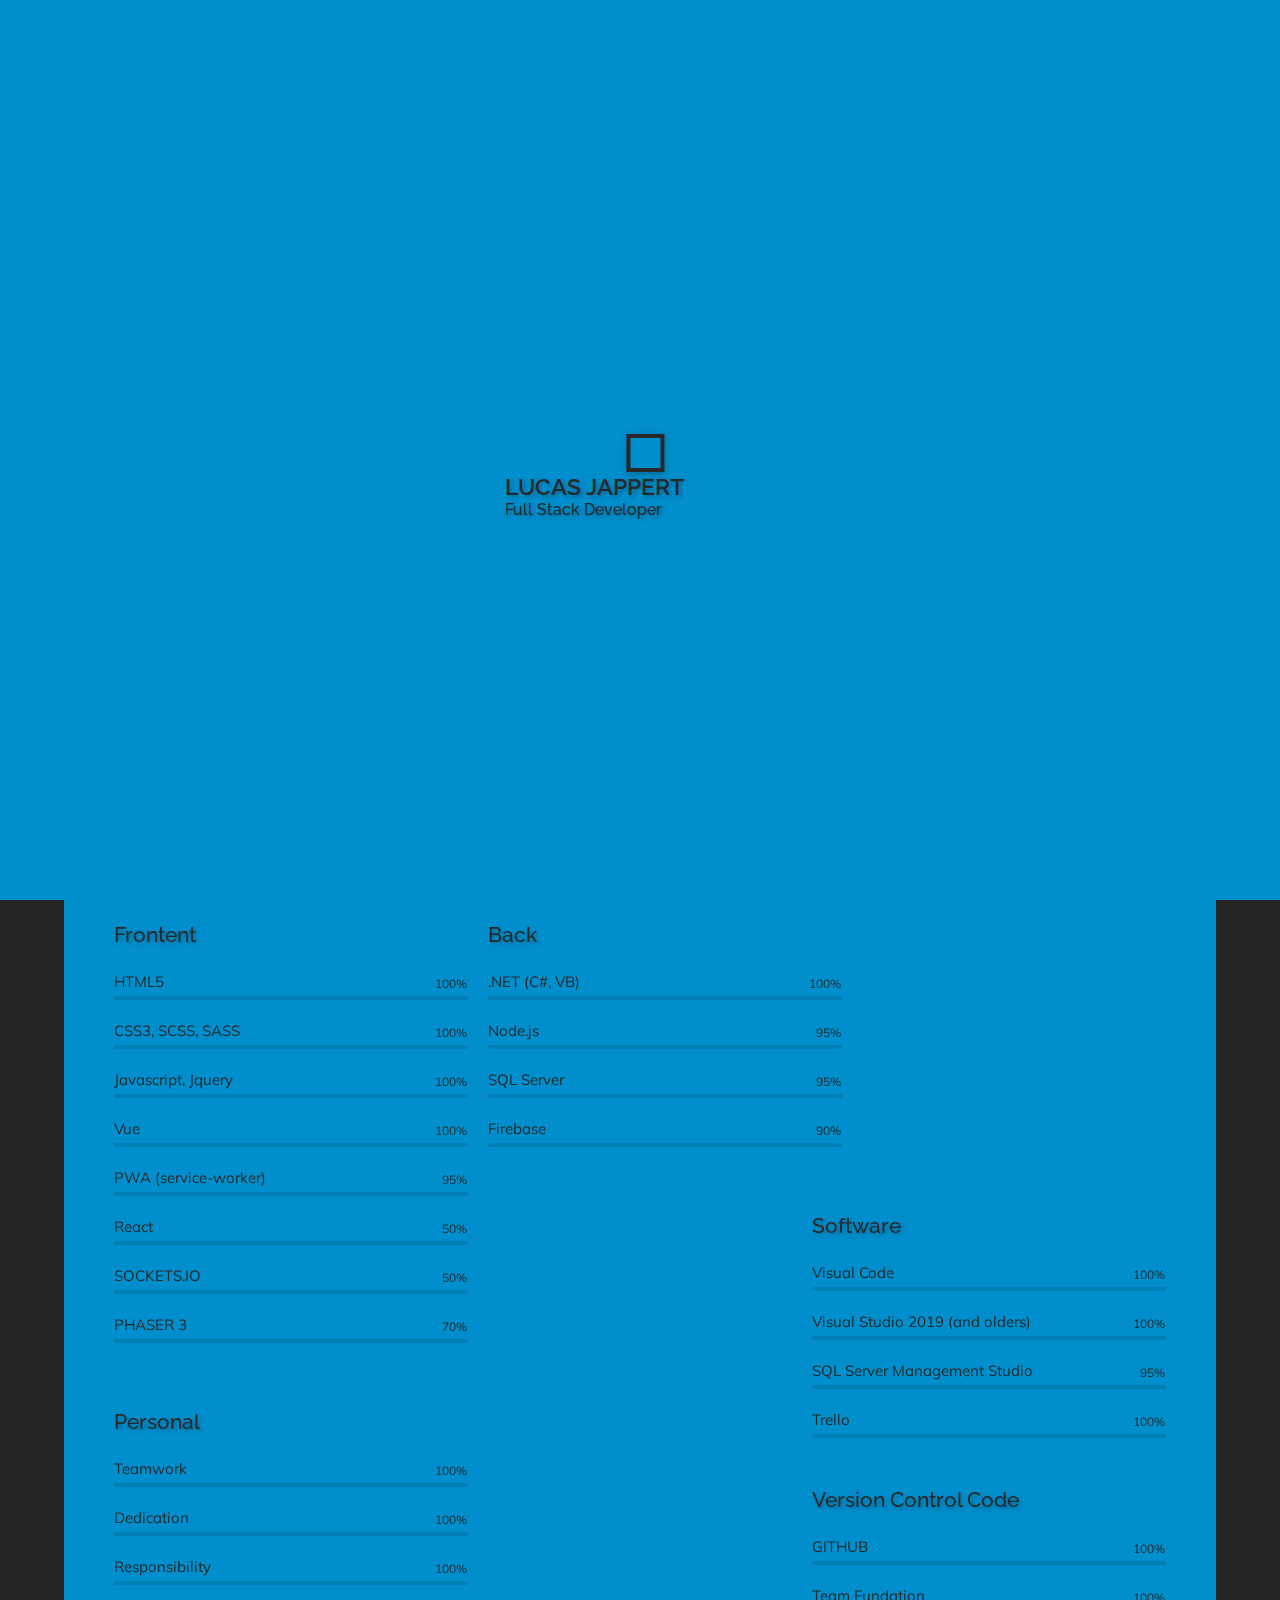
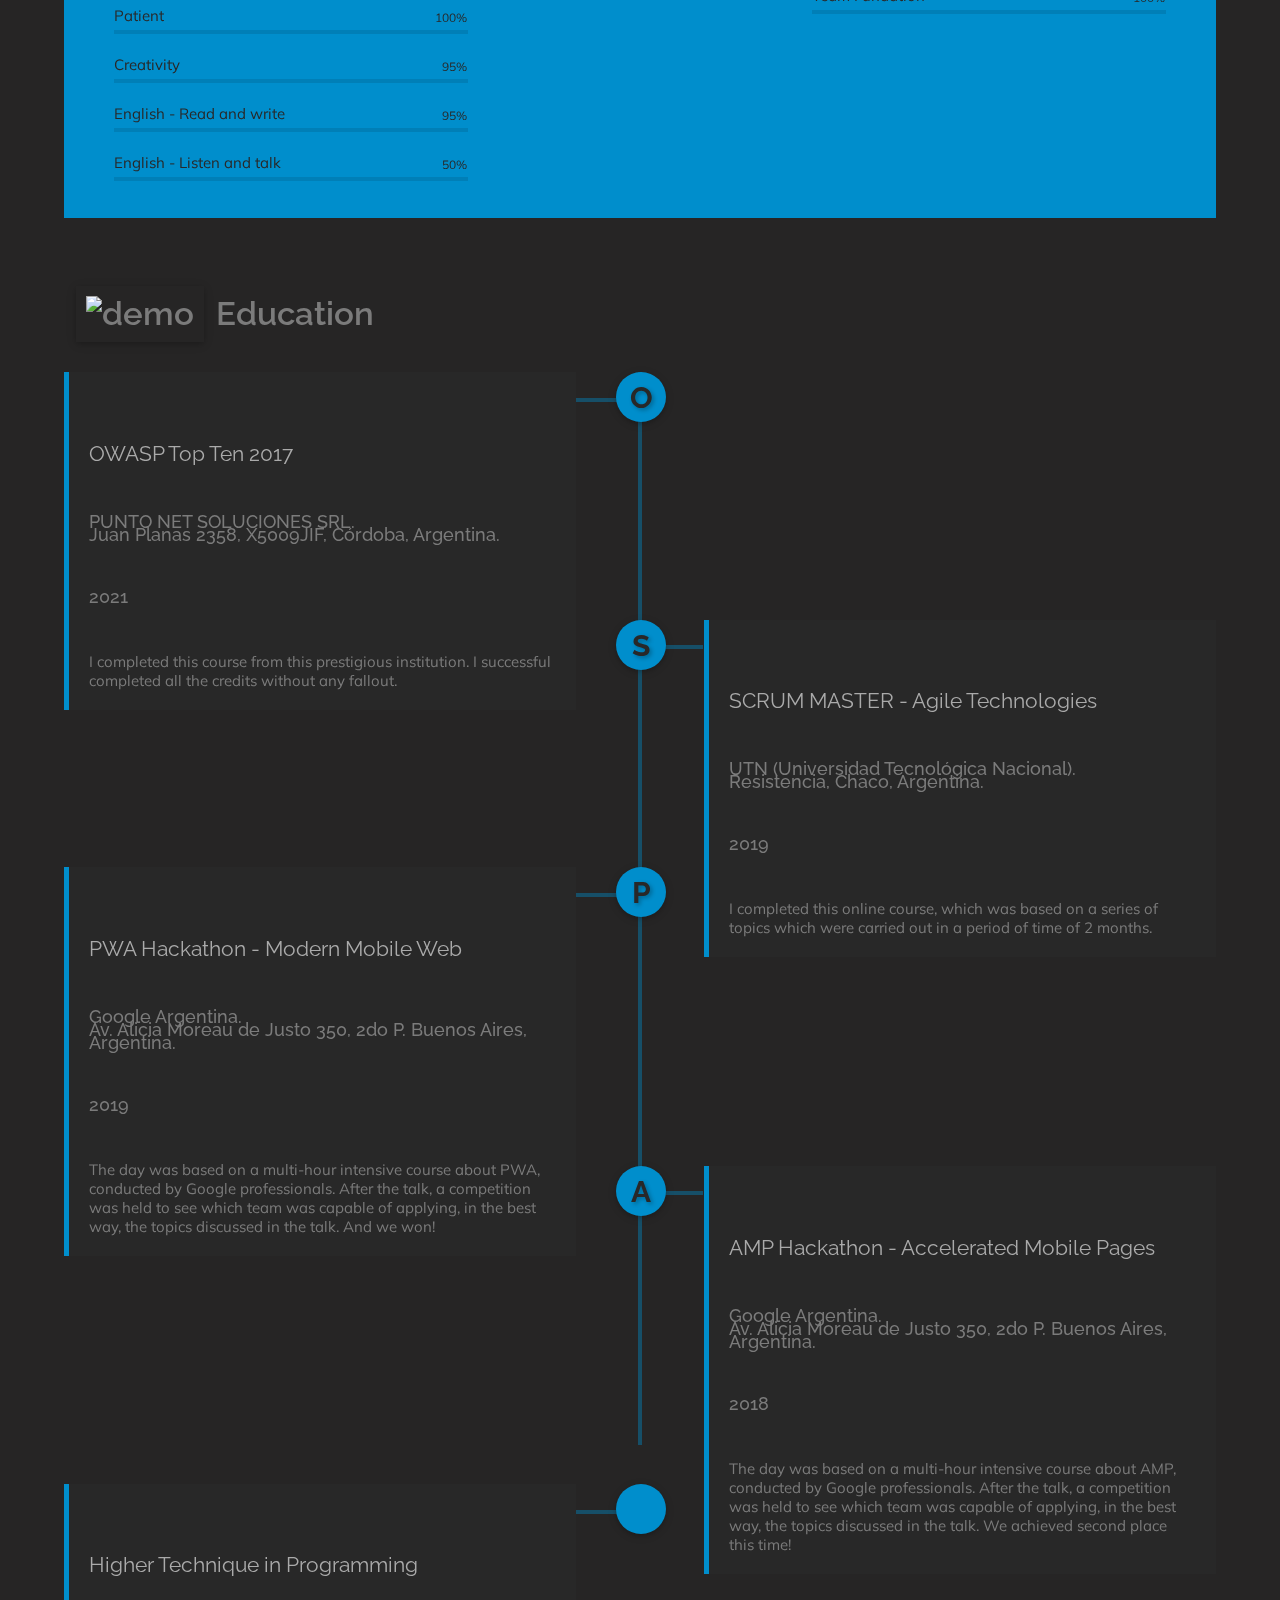
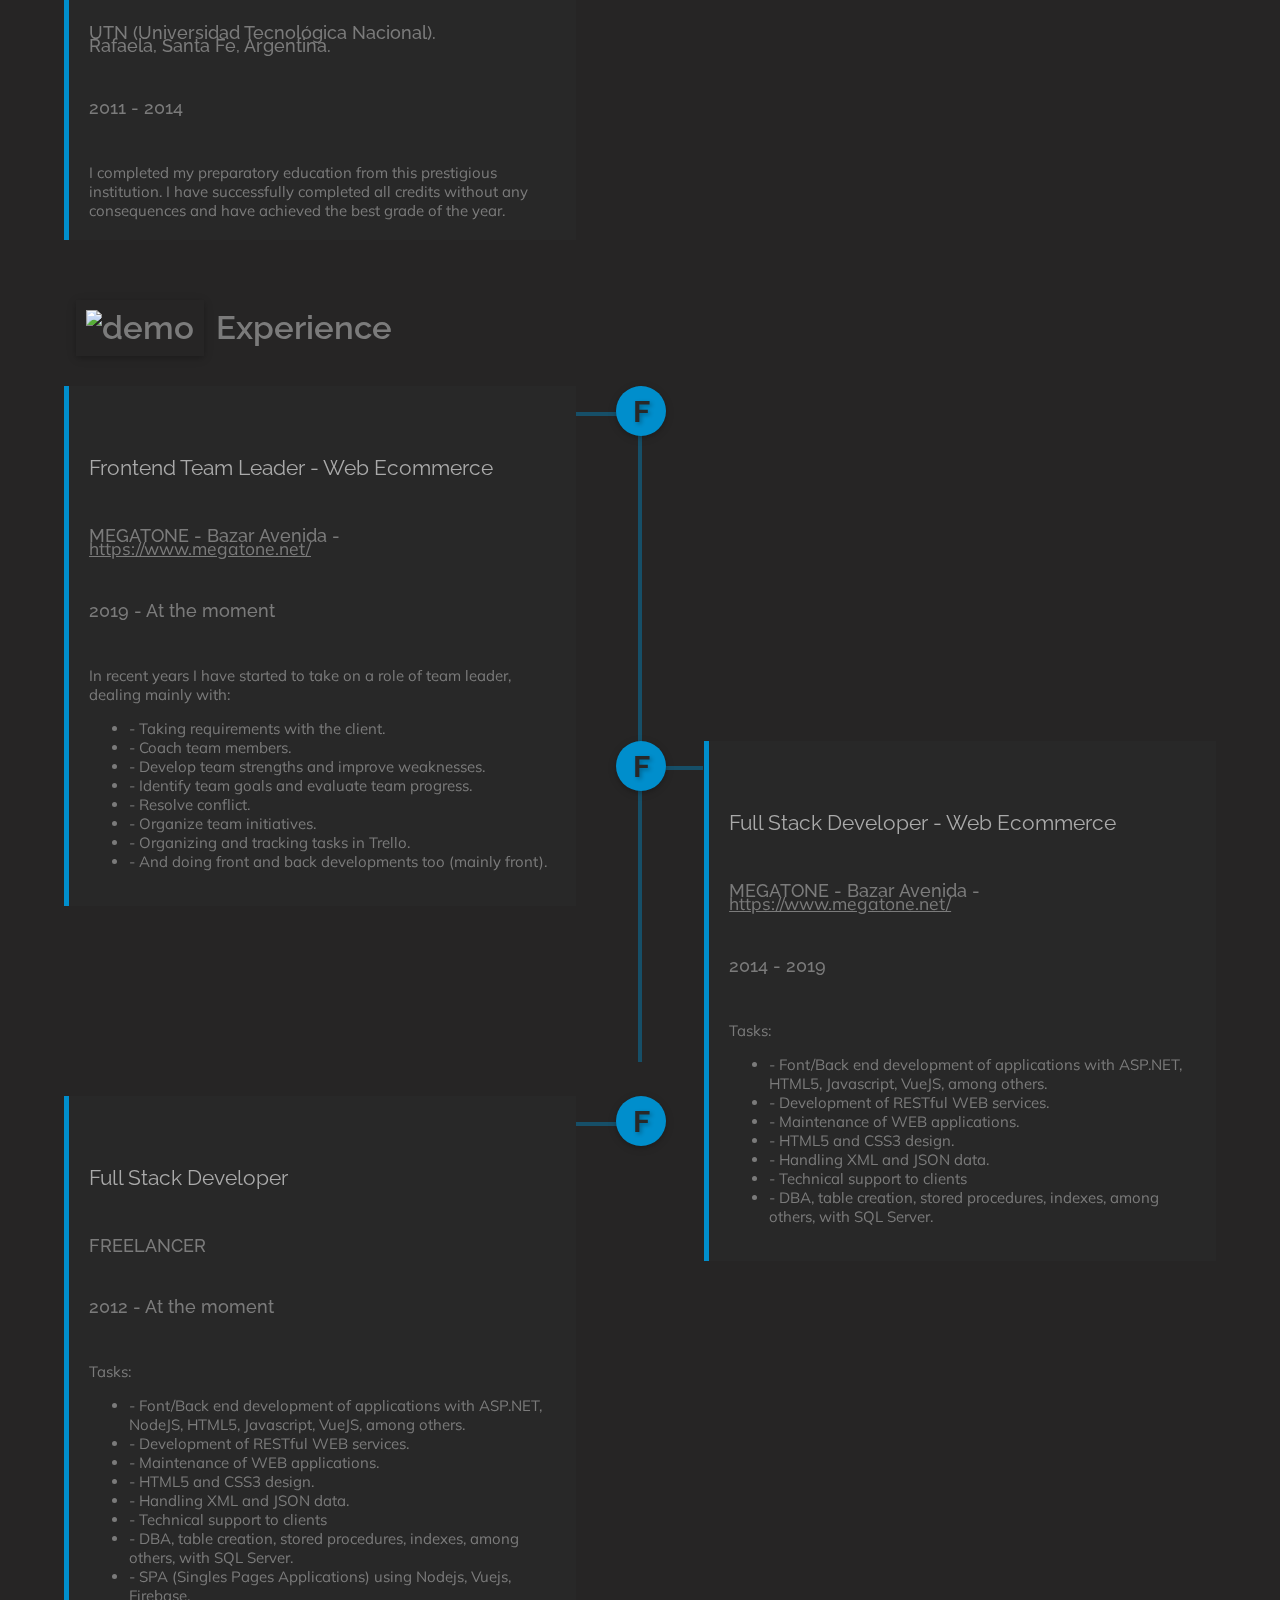
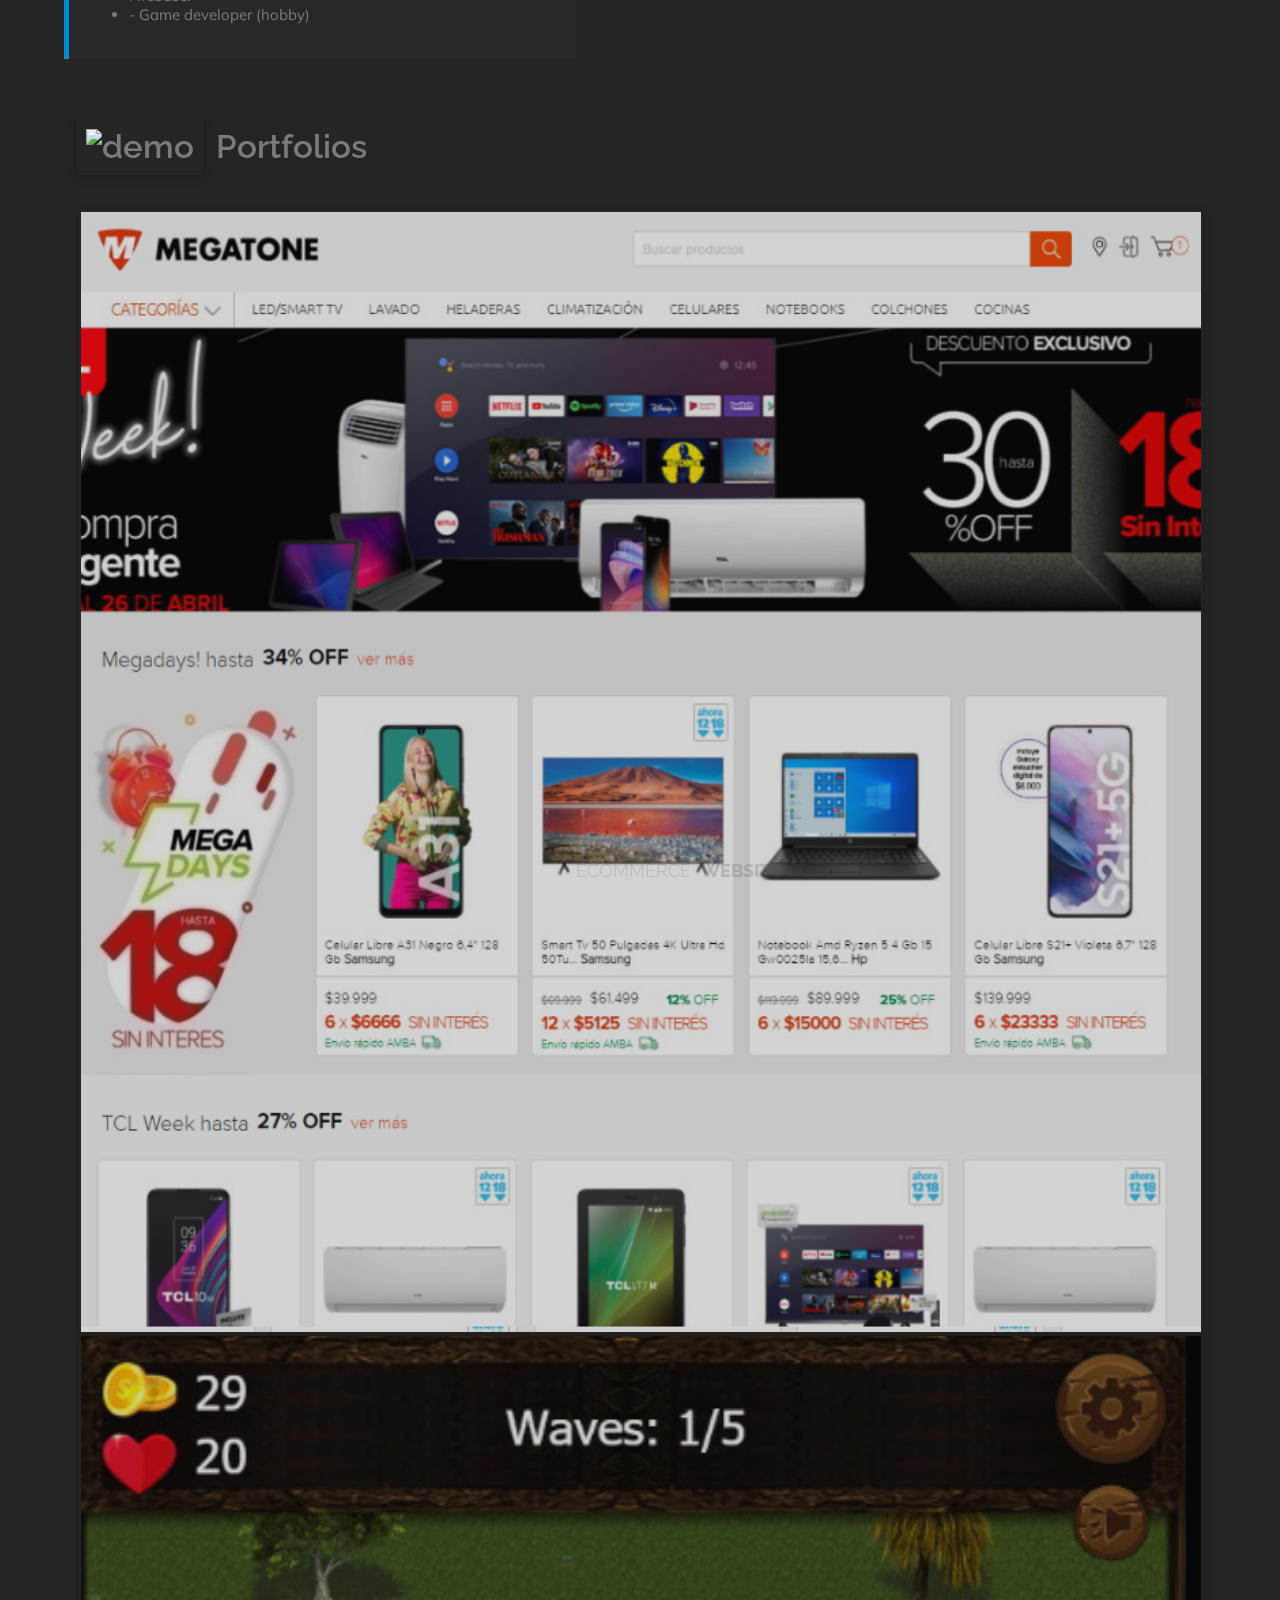
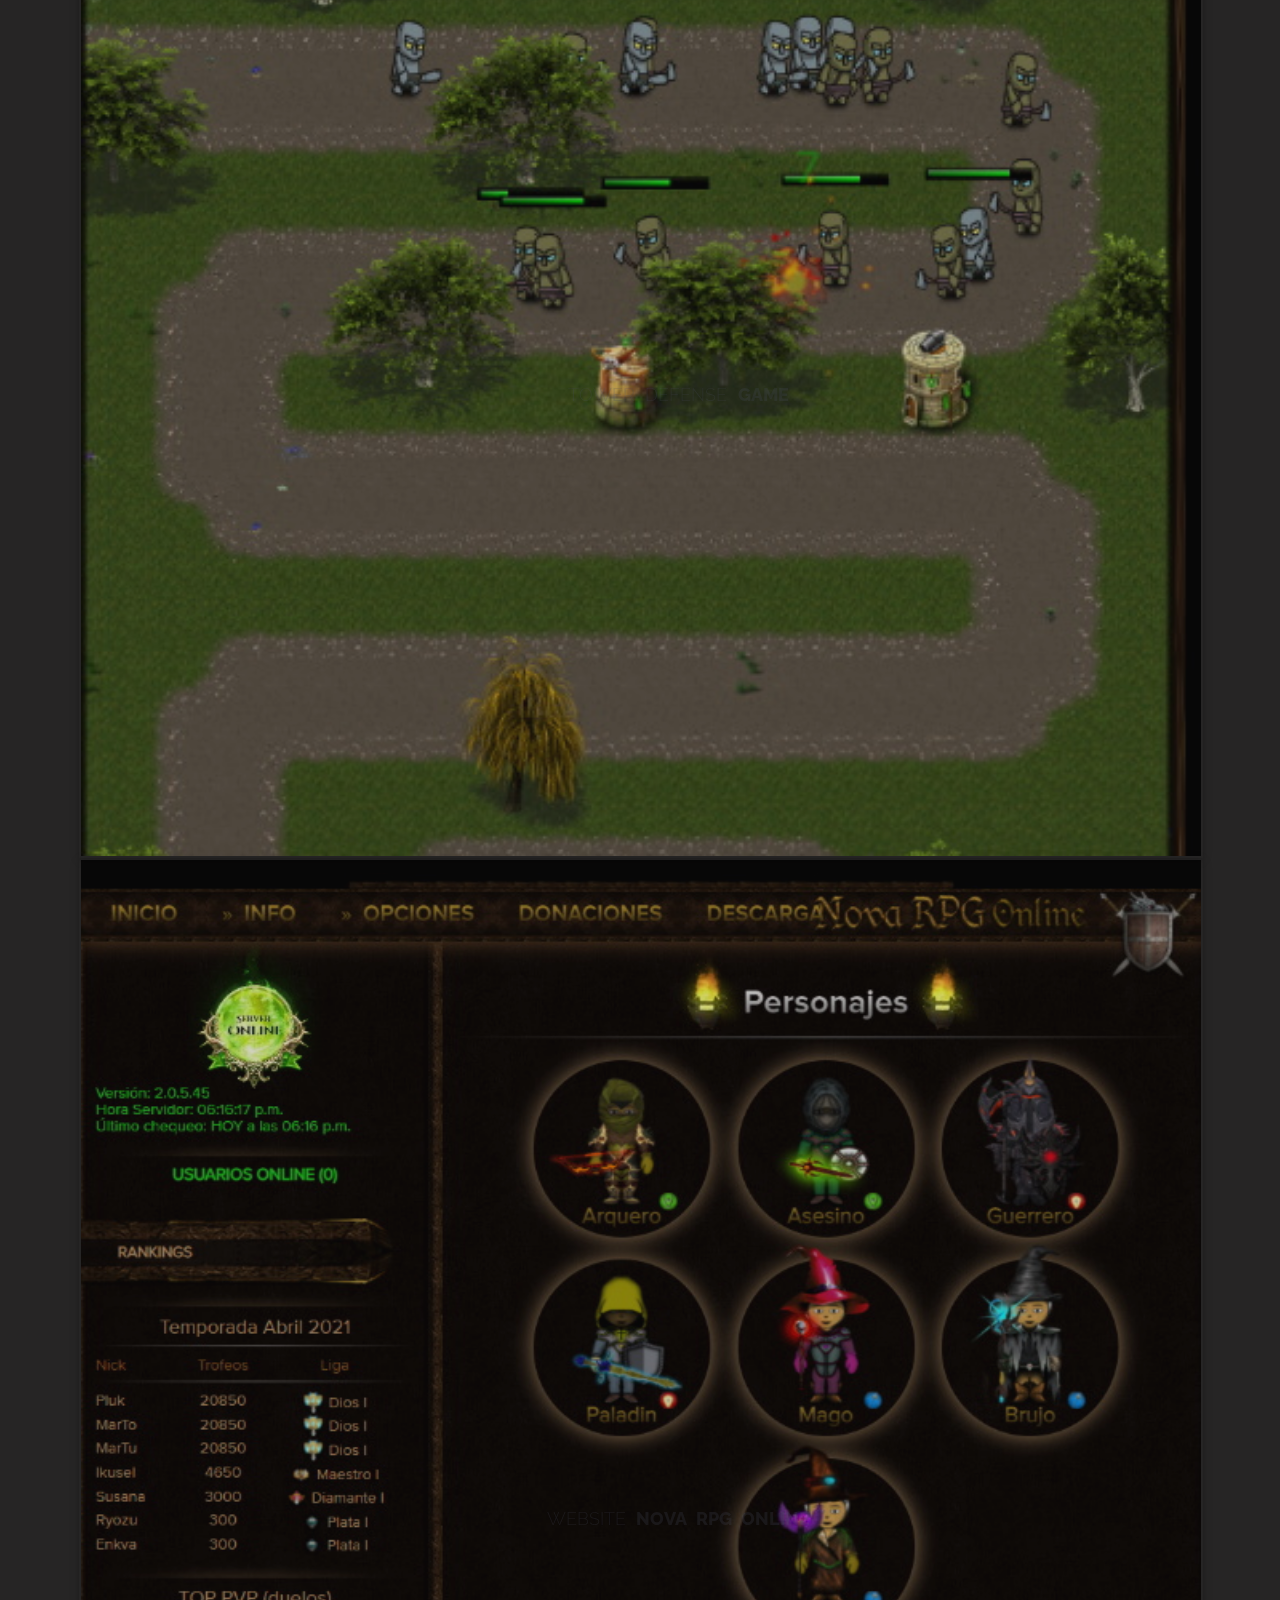
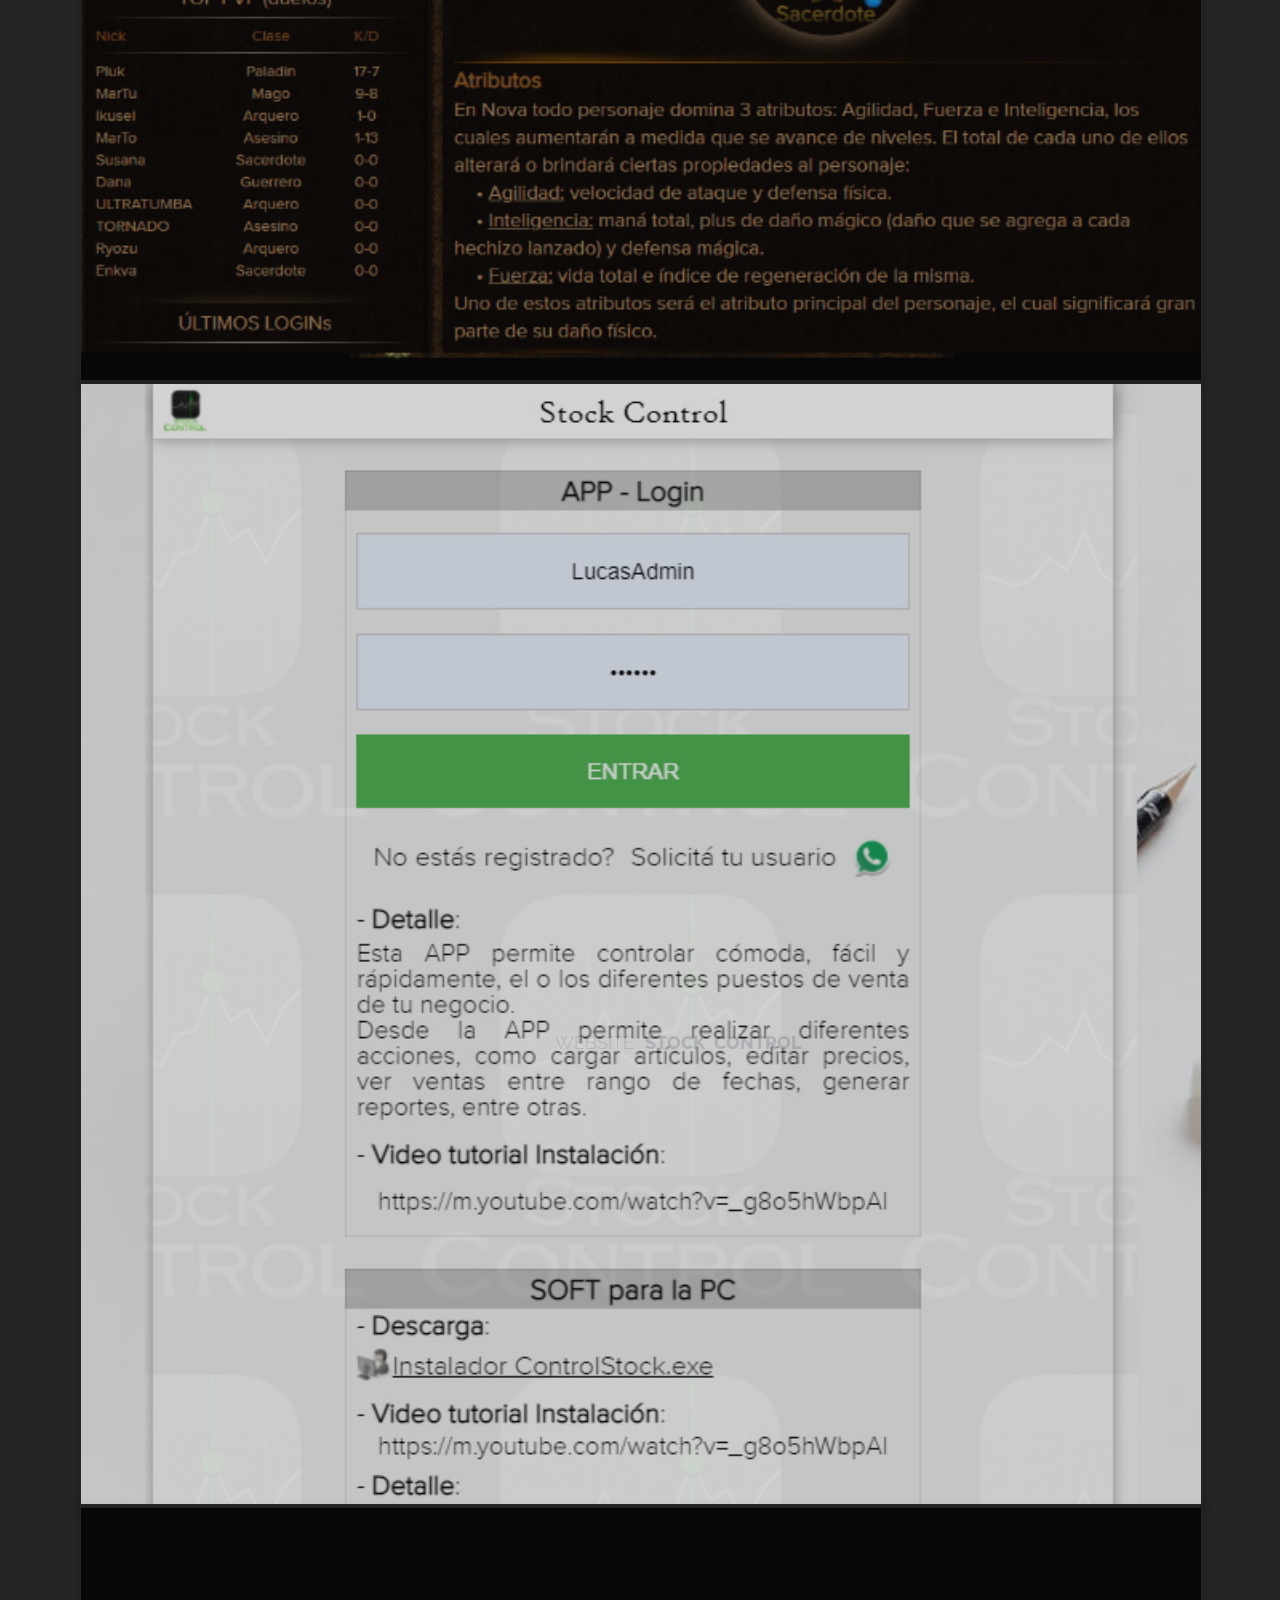
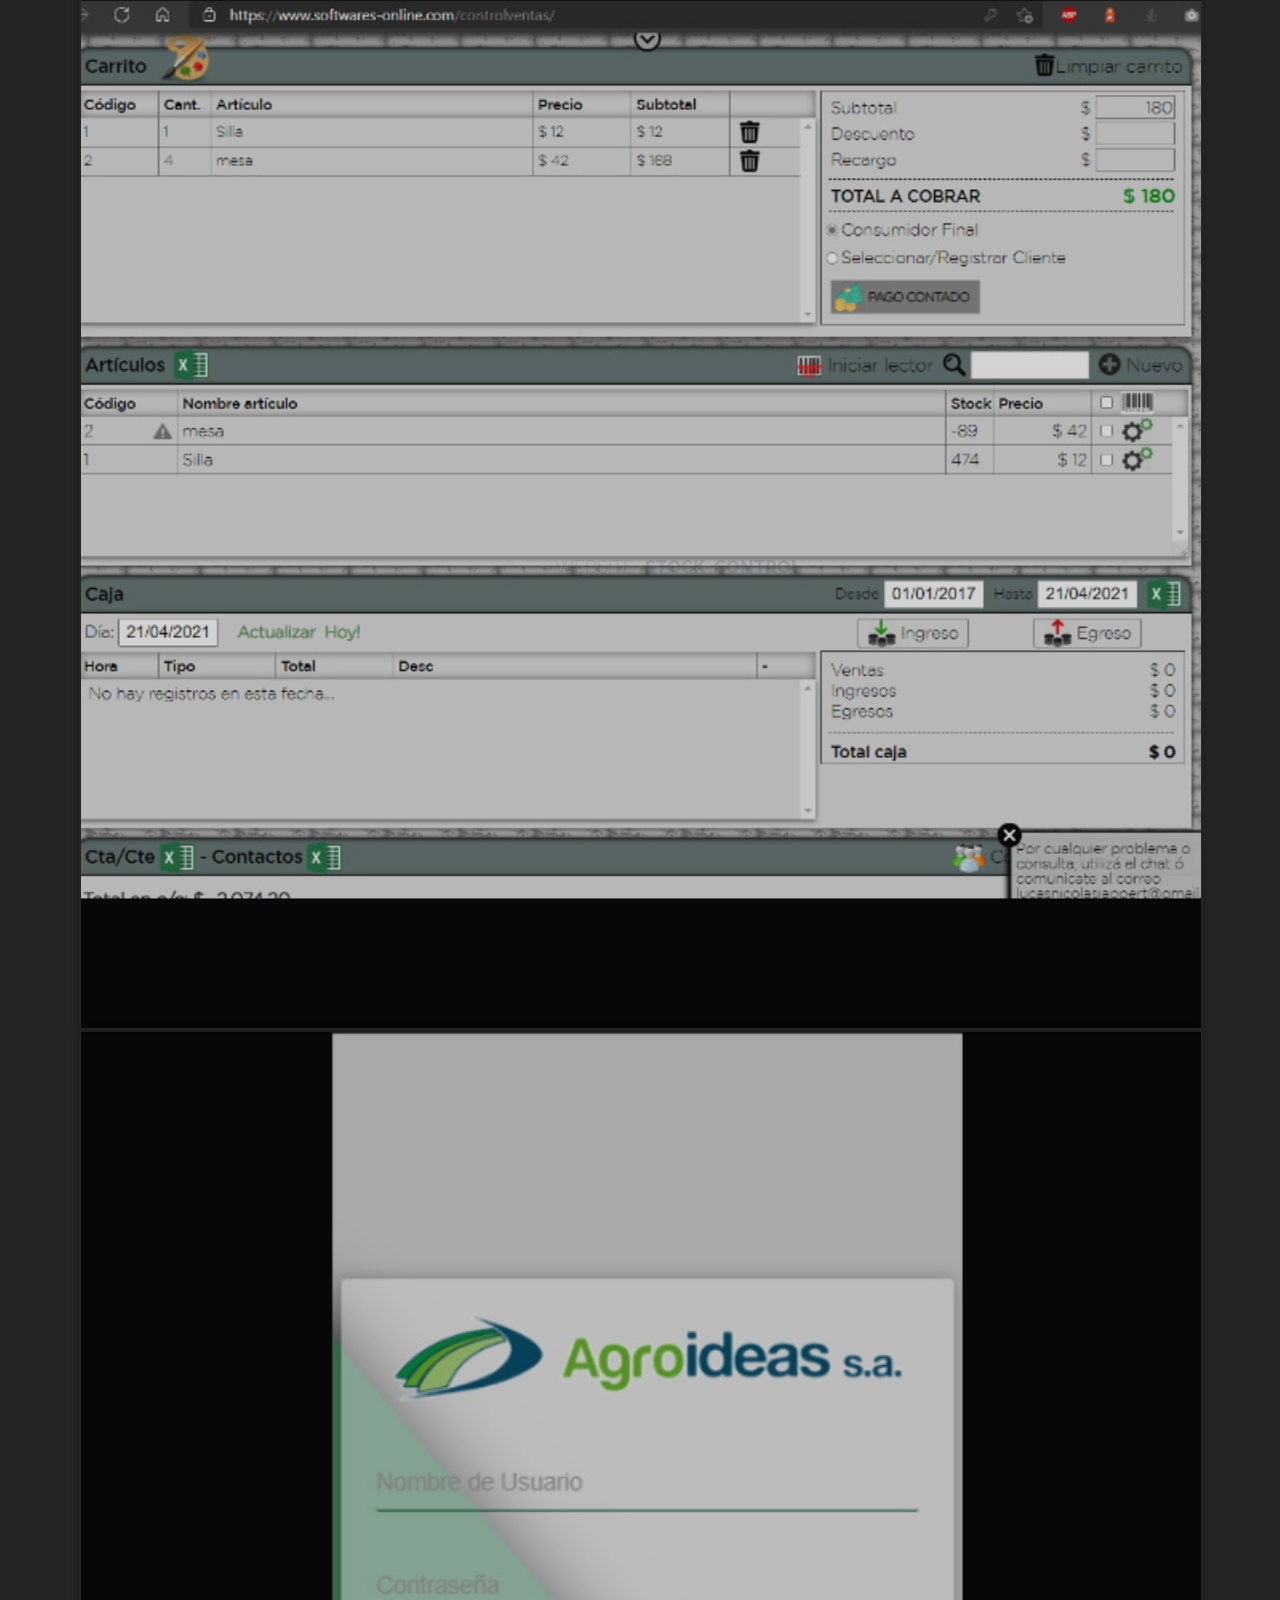
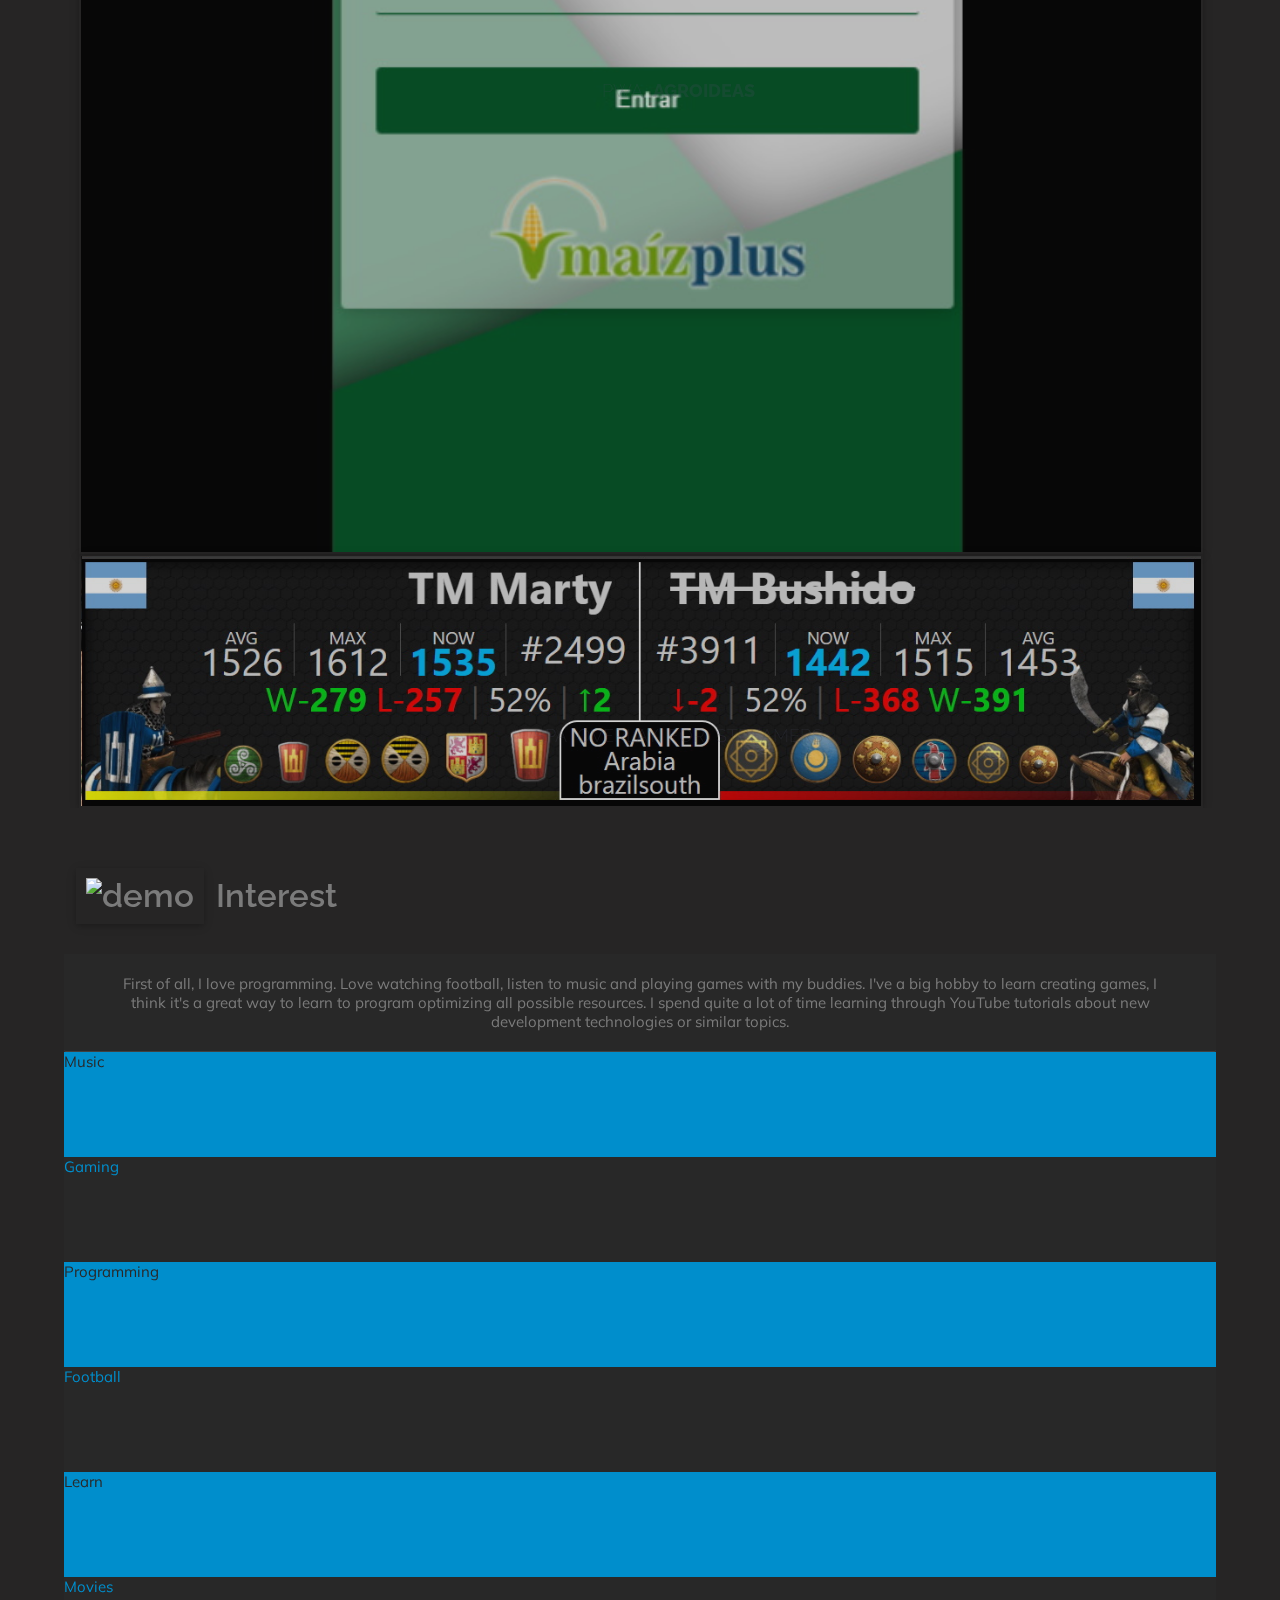
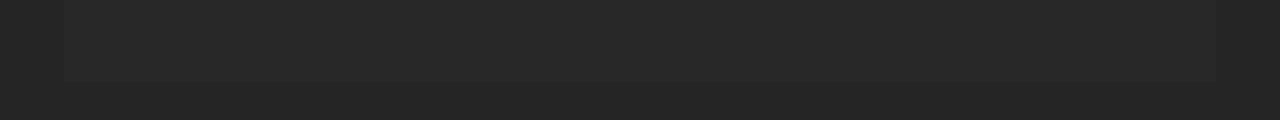
==== index.html @ bed6675d "ogImage" ====
<!DOCTYPE html>
<html lang="en">

<head>
    <meta charset="UTF-8">
    <meta http-equiv="content-type" content="text/html;charset=utf-8" />
    <meta http-equiv="X-UA-Compatible" content="IE=edge">
    <meta name="viewport" content="width=device-width, initial-scale=1, maximum-scale=1">
    <meta name="author" content="Lucas Jappert">
    <meta name="description" content="Hello there! Welcome to my profile, I'm a full stack developer, and lately i'm so much passionate about vuejs! Here you will be able to know my skills and knowledge." />
    <meta name="keywords" content="Javascript, HTML, CSS, VueJS, frontend">


    <title>Lucas Jappert | Full Stack Developer</title>
    <link rel="icon" href="images/site/icon.png">

    <!--APPLE TOUCH ICON-->
    <link rel="apple-touch-icon" href="images/site/apple-touch-icon.png">


    <!-- GOOGLE FONT -->
    <link href='https://fonts.googleapis.com/css?family=Raleway:500' rel='stylesheet' type='text/css'>
    <link href='https://fonts.googleapis.com/css?family=Muli' rel='stylesheet' type='text/css'>


    <!-- MATERIAL ICON FONT -->
    <link href="https://fonts.googleapis.com/icon?family=Material+Icons" rel="stylesheet">
    <!-- FONT AWESOME -->
    <link href="stylesheets/vendors/font-awesome.min.css" rel="stylesheet">


    <!-- ANIMATION -->
    <link href="stylesheets/vendors/animate.min.css" rel="stylesheet">

    <!-- MAGNIFICENT POPUP -->
    <link href="stylesheets/vendors/magnific-popup.css" rel="stylesheet">

    <!-- SWIPER -->
    <link href="stylesheets/vendors/swiper.min.css" rel="stylesheet">


    <!-- MATERIALIZE -->
    <link href="stylesheets/vendors/materialize.css" rel="stylesheet">
    <!-- BOOTSTRAP -->
    <link href="stylesheets/vendors/bootstrap.min.css" rel="stylesheet">

    <!-- CUSTOM STYLE -->
    <link href="stylesheets/style_dark_dark.css" id="switch_style" rel="stylesheet">

    <meta property="og:type" content="website" />
    <meta property="og:title" content="Lucas Jappert | Full Stack Developer" />
    <meta property="og:description" content="Hello there! Welcome to my profile, I'm a full stack developer, and lately i'm so much passionate about vuejs! Here you will be able to know my skills and knowledge." />
    <meta property="og:image" content="https://raw.githubusercontent.com/LucasJappert/MyProfile/master/images/backgrounds/ogImage1.png" />

    <!-- Global site tag (gtag.js) - Google Analytics -->
    <script async src="https://www.googletagmanager.com/gtag/js?id=G-CHH7F3E3P7"></script>
    <script>
        window.dataLayer = window.dataLayer || [];
        function gtag(){dataLayer.push(arguments);}
        gtag('js', new Date());

        gtag('config', 'G-CHH7F3E3P7');
    </script>
</head>
<body>


<!--==========================================
                  PRE-LOADER
===========================================-->
<div id="loading">
    <div id="loading-center">
        <div id="loading-center-absolute">
            <div class="box-holder animated bounceInDown">
                <span class="load-box"><span class="box-inner"></span></span>
            </div>
            <!-- NAME & STATUS -->
            <div class="text-holder text-center">
                <h2>LUCAS JAPPERT</h2>
                <h6>Full Stack Developer</h6>
            </div>
        </div>
    </div>
</div>

<!--==========================================
                    HEADER
===========================================-->
<header id="home">
    <nav id="theMenu" class="menu">

        <!--MENU-->
        <div id="menu-options" class="menu-wrap">

            <!--PERSONAL LOGO-->
            <div class="logo-flat">
                <img alt="personal-logo" class="img-responsive" src="images/profile/menu.png">
            </div>
            <br>

            <!--OPTIONS-->
            <a href="#home"><i class="title-icon fa fa-user"></i>Home</a>
            <a href="#about"><i class="title-icon fa fa-dashboard"></i>About</a>
            <a href="#skills"><i class="title-icon fa fa-sliders"></i>Skills</a>
            <a href="#education"><i class="title-icon fa fa-graduation-cap"></i>Education</a>
            <a href="#experience"><i class="title-icon fa fa-suitcase"></i>Experience</a>
            <a href="#portfolios"><i class="title-icon fa fa-archive"></i>Portfolios</a>
            <a href="#interest"><i class="title-icon fa fa-heart"></i>Interest</a>
            <!-- <a href="#testimonials"><i class="title-icon fa fa-users"></i>Testimonials</a>
            <a href="#blog"><i class="title-icon fa fa-pencil-square"></i>Blog</a> -->
        </div>

        <!-- MENU BUTTON -->
        <div id="menuToggle">
            <div class="toggle-normal">
                <i class="material-icons top-bar">remove</i>
                <i class="material-icons middle-bar">remove</i>
                <i class="material-icons bottom-bar">remove</i>
            </div>
        </div>
    </nav>

    <!--HEADER BACKGROUND-->
    <div class="header-background section"></div>

</header>


<!--==========================================
                   V-CARD
===========================================-->
<div id="v-card-holder" class="section">
    <div class="container">
        <div class="row">
            <div class="col-md-12 col-sm-12 col-xs-12">

                <!-- V-CARD -->
                <div id="v-card" class="card">

                    <!-- PROFILE PICTURE -->
                    <div id="profile" class="right">
                        <img alt="profile-image" class="img-responsive" src="images/profile/profile.png">
                        <div class="slant"></div>

                        <!--EMPTY PLUS BUTTON-->
                        <!--<div class="btn-floating btn-large add-btn"><i class="material-icons">add</i></div>-->

                    </div>
                    <!--VIDEO CLOSE BUTTON-->
                    <div id="close-btn" class="btn-floating icon-close">
                        <i class="fa fa-close"></i>
                    </div>

                    <div class="card-content">

                        <!-- NAME & STATUS -->
                        <div class="info-headings">
                            <h4 class="text-uppercase left">Lucas Jappert</h4>
                            <h6 class="text-capitalize left">Full Stack Developer</h6>
                        </div>

                        <!-- CONTACT INFO -->
                        <div class="infos">
                            <div class="RenglonVar">
                                <span><span class="Color1">var</span> <span class="Color3"> _MyProfile</span> = <span class="Color4">{</span> </span>
                            </div>
                            <div class="RenglonVar">
                                <span class="Color5">_Email:</span>
                                <span class="Color6">"lucasnicolasjappert@gmail.com"</span>,
                            </div>
                            <div class="RenglonVar">
                                <span class="Color5">_Birth:</span>
                                <span class="Color6">"05/01/1989"</span>,
                            </div>
                            <div class="RenglonVar">
                                <span class="Color5">_Phone:</span>
                                <span class="Color6">"+54 3492 412021"</span>,
                            </div>
                            <div class="RenglonVar">
                                <span class="Color5">_Place:</span>
                                <span class="Color6">"Rafaela, Argentina"</span>
                            </div>
                            <div class="RenglonVar">
                                <span class="Color4">}</span>;
                            </div>


                            <!-- <div class="RenglonVar">
                                <div>var _MyProfile = {</div>
                                <div class="Atributo">Email</div>


                                <div class="clearfix">
                                    <div class="title">var _MyProfile = {</div>
                                </div>
                                <div class="clearfix">
                                    <div class="title">Email</div>
                                    <div class="content"><a href="" class="">lucasnicolasjappert@gmail.com</a></div>
                                </div>
                                <div class="clearfix">
                                    <div class="title">Birth</div>
                                    <div class="content">05/01/1989</div>
                                </div>
                                <div class="clearfix">
                                    <div class="title">Phone</div>
                                    <div class="content">+54 3492 412021</div>
                                </div>
                                <div class="clearfix">
                                    <div class="title">Place</div>
                                    <div class="content">Rafaela, Santa Fe, Argentina</div>
                                </div>

                            </div> -->
                        </div>

                        <!--LINKS-->
                        <div class="links">
                            <!-- LINKEDIN-->
                            <a target="_blank" href="https://www.linkedin.com/in/lucasjappert/" class="social  btn-floating blue darken-3"><i
                                    class="fa fa-linkedin"></i></a>
                            <!-- GITHUB-->
                            <a target="_blank" href="https://github.com/LucasJappert/" class="social btn-floating blue"><i
                                    class="fa fa-github"></i></a>
                            <!-- GOOGLE+-->
                            <!-- <a href="#" class="social  btn-floating red"><i
                                    class="fa fa-google-plus"></i></a> -->
                            <!-- INSTAGRAM-->
                            <a target="_blank" href="https://www.instagram.com/lucasjappert/" class="social  btn-floating orange darken-3"><i
                                    class="fa fa-instagram"></i></a>
                            <!-- FACEBOOK-->
                            <a target="_blank" href="https://www.facebook.com/GringoRamona/"
                               class="social btn-floating indigo"><i
                                    class="fa fa-facebook"></i></a>
                        </div>
                    </div>
                </div>
            </div>
        </div>
    </div>
</div>
<!--==========================================
                   ABOUT
===========================================-->
<div id="about" class="section">
    <div class="container">
        <div class="row">
            <div class="col-md-12">
                <!-- DETAILS -->
                <div id="about-card" class="card">
                    <div class="card-content">
                        <!-- ABOUT PARAGRAPH -->
                        <p>
                            Hello! I'm <a href="https://github.com/LucasJappert" target="_blank"><strong>Lucas Jappert</strong></a>. Senior Web Developer with over 14 years of experience specializing in front end development. Experienced with all stages of the development cycle for dynamic web projects. Having an in-depth knowledge including advanced HTML5, CSS, CSS3, SASS, LESS, JSON, JavaScript, JQuery, Vue JS, Firebase, SQL Server, .NET. Strong background in management and leadership.
                            Lately I have been working on numerous applications made with <u> <strong>Vuejs</strong> </u>, I am fascinated with it!
                        </p>
                    </div>

                    <!-- BUTTONS -->
                    <div id="about-btn" class="card-action">
                        <div class="about-btn">
                            <!-- DOWNLOAD CV BUTTON -->
                            <a href="resources/NuevoCV2021.pdf" target="_blank" class="btn waves-effect">Download CV</a>
                            <!-- CONTACT BUTTON -->
                            <!-- <a href="#contact" class="btn waves-effect">Contact Me</a> -->
                        </div>
                    </div>
                </div>
            </div>
        </div>
    </div>
</div>




<!--==========================================
                   SKILLS
===========================================-->
<section id="skills" class="section">
    <div class="container">
        <!-- SECTION TITLE -->
        <div class="section-title">
            <h4 class="text-uppercase text-center"><img src="images/icons/mixer.png" alt="demo">Skills</h4>
        </div>
        <div class="row">
            <div class="col-md-12 col-sm-12 col-xs-12">
                <div id="skills-card" class="card">
                    <div class="card-content">
                        <div class="row ContenedorCajasSkill">
                            <!-- col-md-4 col-sm-3 col-xs-12 -->

                            <div class="CajaSkill fLeft">
                                <!-- Front -->
                                <div class="skills-title">
                                    <h6 class="text-center">Frontent</h6>
                                </div>
                                <div class="skillbar" data-percent="100%">
                                    <div class="skillbar-title"><span>HTML5</span></div>
                                    <div class="skillbar-bar"></div>
                                    <div class="skill-bar-percent">100%</div>
                                </div>
                                <div class="skillbar" data-percent="100%">
                                    <div class="skillbar-title"><span>CSS3, SCSS, SASS</span></div>
                                    <div class="skillbar-bar"></div>
                                    <div class="skill-bar-percent">100%</div>
                                </div>
                                <div class="skillbar" data-percent="100%">
                                    <div class="skillbar-title"><span>Javascript, Jquery</span></div>
                                    <div class="skillbar-bar"></div>
                                    <div class="skill-bar-percent">100%</div>
                                </div>
                                <div class="skillbar" data-percent="100%">
                                    <div class="skillbar-title"><span>Vue</span></div>
                                    <div class="skillbar-bar"></div>
                                    <div class="skill-bar-percent">100%</div>
                                </div>
                                <div class="skillbar" data-percent="95%">
                                    <div class="skillbar-title"><span>PWA (service-worker)</span></div>
                                    <div class="skillbar-bar"></div>
                                    <div class="skill-bar-percent">95%</div>
                                </div>
                                <!-- <div class="skillbar" data-percent="80%">
                                    <div class="skillbar-title"><span>AMP</span></div>
                                    <div class="skillbar-bar"></div>
                                    <div class="skill-bar-percent">80%</div>
                                </div> -->
                                <div class="skillbar" data-percent="50%">
                                    <div class="skillbar-title"><span>React</span></div>
                                    <div class="skillbar-bar"></div>
                                    <div class="skill-bar-percent">50%</div>
                                </div>
                                <div class="skillbar" data-percent="50%">
                                    <div class="skillbar-title"><span>SOCKETS.IO</span></div>
                                    <div class="skillbar-bar"></div>
                                    <div class="skill-bar-percent">50%</div>
                                </div>
                                <div class="skillbar" data-percent="70%">
                                    <div class="skillbar-title"><span>PHASER 3</span></div>
                                    <div class="skillbar-bar"></div>
                                    <div class="skill-bar-percent">70%</div>
                                </div>
                                
                            </div>
                            
                            <div class="CajaSkill fLeft">
                                <div class="skills-title">
                                    <!-- Back -->
                                    <h6 class="text-center">Back</h6>
                                </div>
                                <div class="skillbar" data-percent="100%">
                                    <div class="skillbar-title"><span>.NET (C#, VB)</span></div>
                                    <div class="skillbar-bar"></div>
                                    <div class="skill-bar-percent">100%</div>
                                </div>
                                <div class="skillbar" data-percent="95%">
                                    <div class="skillbar-title"><span>Node.js</span></div>
                                    <div class="skillbar-bar"></div>
                                    <div class="skill-bar-percent">95%</div>
                                </div>
                                <div class="skillbar" data-percent="95%">
                                    <div class="skillbar-title"><span>SQL Server</span></div>
                                    <div class="skillbar-bar"></div>
                                    <div class="skill-bar-percent">95%</div>
                                </div>
                                <div class="skillbar" data-percent="90%">
                                    <div class="skillbar-title"><span>Firebase</span></div>
                                    <div class="skillbar-bar"></div>
                                    <div class="skill-bar-percent">90%</div>
                                </div>
                            </div>

                            <div class="CajaSkill fRight">
                                <div class="skills-title">
                                    <!-- Software -->
                                    <h6 class="text-center">Software</h6>
                                </div>
                                <div class="skillbar" data-percent="100%">
                                    <div class="skillbar-title"><span>Visual Code</span></div>
                                    <div class="skillbar-bar"></div>
                                    <div class="skill-bar-percent">100%</div>
                                </div>
                                <div class="skillbar" data-percent="100%">
                                    <div class="skillbar-title"><span>Visual Studio 2019 (and olders)</span></div>
                                    <div class="skillbar-bar"></div>
                                    <div class="skill-bar-percent">100%</div>
                                </div>
                                <div class="skillbar" data-percent="95%">
                                    <div class="skillbar-title"><span>SQL Server Management Studio</span></div>
                                    <div class="skillbar-bar"></div>
                                    <div class="skill-bar-percent">95%</div>
                                </div>
                                <div class="skillbar" data-percent="100%">
                                    <div class="skillbar-title"><span>Trello</span></div>
                                    <div class="skillbar-bar"></div>
                                    <div class="skill-bar-percent">100%</div>
                                </div>
                                <!-- <div class="skillbar" data-percent="100%">
                                    <div class="skillbar-title"><span>Paint.NET</span></div>
                                    <div class="skillbar-bar"></div>
                                    <div class="skill-bar-percent">100%</div>
                                </div> -->
                                
                                <div class="skills-title AjusteMargen">
                                    <!-- Version Control Code -->
                                    <h6 class="text-center">Version Control Code</h6>
                                </div>
                                <div class="skillbar" data-percent="100%">
                                    <div class="skillbar-title"><span>GITHUB</span></div>
                                    <div class="skillbar-bar"></div>
                                    <div class="skill-bar-percent">100%</div>
                                </div>
                                <div class="skillbar" data-percent="100%">
                                    <div class="skillbar-title"><span>Team Fundation</span></div>
                                    <div class="skillbar-bar"></div>
                                    <div class="skill-bar-percent">100%</div>
                                </div>
                            </div>
                            
                            <div class="CajaSkill fLeft">

                                <div class="skills-title">
                                    <!-- Personal -->
                                    <h6 class="text-center">Personal</h6>
                                </div>
                                <div class="skillbar" data-percent="100%">
                                    <div class="skillbar-title"><span>Teamwork</span></div>
                                    <div class="skillbar-bar"></div>
                                    <div class="skill-bar-percent">100%</div>
                                </div>
                                <div class="skillbar" data-percent="100%">
                                    <div class="skillbar-title"><span>Dedication</span></div>
                                    <div class="skillbar-bar"></div>
                                    <div class="skill-bar-percent">100%</div>
                                </div>
                                <div class="skillbar" data-percent="100%">
                                    <div class="skillbar-title"><span>Responsibility</span></div>
                                    <div class="skillbar-bar"></div>
                                    <div class="skill-bar-percent">100%</div>
                                </div>
                                <div class="skillbar" data-percent="100%">
                                    <div class="skillbar-title"><span>Patient</span></div>
                                    <div class="skillbar-bar"></div>
                                    <div class="skill-bar-percent">100%</div>
                                </div>
                                <div class="skillbar" data-percent="95%">
                                    <div class="skillbar-title"><span>Creativity</span></div>
                                    <div class="skillbar-bar"></div>
                                    <div class="skill-bar-percent">95%</div>
                                </div>
                                <div class="skillbar" data-percent="95%">
                                    <div class="skillbar-title"><span>English - Read and write</span></div>
                                    <div class="skillbar-bar"></div>
                                    <div class="skill-bar-percent">95%</div>
                                </div>
                                <div class="skillbar" data-percent="50%">
                                    <div class="skillbar-title"><span>English - Listen and talk</span></div>
                                    <div class="skillbar-bar"></div>
                                    <div class="skill-bar-percent">50%</div>
                                </div>
                            </div>
                            <div class="clear"></div>
                        </div>
                    </div>
                </div>
            </div>
        </div>
    </div>
</section>

<!--==========================================
                   EDUCATION
===========================================-->
<section id="education" class="section">
    <div class="container">
        <!-- SECTION TITLE -->
        <div class="section-title">
            <h4 class="text-uppercase text-center"><img src="images/icons/book.png" alt="demo">Education</h4>
        </div>

        <div id="timeline-education">

            <!-- OWASP -->
            <div class="timeline-block">
                <!-- DOT -->
                <div class="timeline-dot"><h6>O</h6></div>
                <!-- TIMELINE CONTENT -->
                <div class="card timeline-content">
                    <div class="card-content">
                        <!-- TIMELINE TITLE -->
                        <h6 class="timeline-title">OWASP Top Ten 2017</h6>
                        <!-- TIMELINE TITLE INFO -->
                        <div class="timeline-info">
                            <h6>
                                <small>PUNTO NET SOLUCIONES SRL.<br>Juan Planas 2358, X5009JIF, Córdoba, Argentina.</small>
                            </h6>
                            <h6>
                                <small>2021</small>
                            </h6>
                        </div>
                        <!-- TIMELINE PARAGRAPH -->
                        <p>
                            I completed this course from this prestigious institution. I successful completed all the credits without any fallout.
                        </p>
                    </div>
                </div>
            </div>

            <!-- SCRUM -->
            <div class="timeline-block">
                <!-- DOT -->
                <!-- <div class="timeline-dot"><i class="fa fa-graduation-cap"></i></div> -->
                <div class="timeline-dot"><h6>S</h6></div>
                <!-- TIMELINE CONTENT -->
                <div class="card timeline-content">
                    <div class="card-content">
                        <!-- TIMELINE TITLE -->
                        <h6 class="timeline-title">SCRUM MASTER - Agile Technologies</h6>
                        <!-- TIMELINE TITLE INFO -->
                        <div class="timeline-info">
                            <h6>
                                <small>UTN (Universidad Tecnológica Nacional).<br>Resistencia, Chaco, Argentina.</small>
                            </h6>
                            <h6>
                                <small>2019</small>
                            </h6>
                        </div>
                        <!-- TIMELINE PARAGRAPH -->
                        <p>
                            I completed this online course, which was based on a series of topics which were carried out in a period of time of 2 months.
                        </p>

                    </div>
                </div>
            </div>

            <!-- PWA -->
            <div class="timeline-block">
                <!-- DOT -->
                <div class="timeline-dot"><h6>P</h6></div>
                <!-- TIMELINE CONTENT -->
                <div class="card timeline-content">
                    <div class="card-content">
                        <!-- TIMELINE TITLE -->
                        <h6 class="timeline-title">PWA Hackathon - Modern Mobile Web</h6>
                        <!-- TIMELINE TITLE INFO -->
                        <div class="timeline-info">
                            <h6>
                                <small>Google Argentina.<br>Av. Alicia Moreau de Justo 350, 2do P. Buenos Aires, Argentina.</small>
                            </h6>
                            <h6>
                                <small>2019</small>
                            </h6>
                        </div>
                        <!-- TIMELINE PARAGRAPH -->
                        <p>
                            The day was based on a multi-hour intensive course about PWA, conducted by Google professionals. After the talk, a competition was held to see which team was capable of applying, in the best way, the topics discussed in the talk. And we won!
                        </p>
                    </div>
                </div>
            </div>

            <!-- AMP -->
            <div class="timeline-block">
                <!-- DOT -->
                <div class="timeline-dot"><h6>A</h6></div>
                <!-- TIMELINE CONTENT -->
                <div class="card timeline-content">
                    <div class="card-content">
                        <!-- TIMELINE TITLE -->
                        <h6 class="timeline-title">AMP Hackathon - Accelerated Mobile Pages</h6>
                        <!-- TIMELINE TITLE INFO -->
                        <div class="timeline-info">
                            <h6>
                                <small>Google Argentina.<br>Av. Alicia Moreau de Justo 350, 2do P. Buenos Aires, Argentina.</small>
                            </h6>
                            <h6>
                                <small>2018</small>
                            </h6>
                        </div>
                        <!-- TIMELINE PARAGRAPH -->
                        <p>
                            The day was based on a multi-hour intensive course about AMP, conducted by Google professionals. After the talk, a competition was held to see which team was capable of applying, in the best way, the topics discussed in the talk. We achieved second place this time!
                        </p>

                    </div>
                </div>
            </div>

            <!-- TSP -->
            <div class="timeline-block">
                <!-- DOT -->
                <div class="timeline-dot"><i class="fa fa-graduation-cap"></i></div>
                <!-- <div class="timeline-dot"><h6>H</h6></div> -->
                <!-- TIMELINE CONTENT -->
                <div class="card timeline-content">
                    <div class="card-content">
                        <!-- TIMELINE TITLE -->
                        <h6 class="timeline-title">Higher Technique in Programming</h6>
                        <!-- TIMELINE TITLE INFO -->
                        <div class="timeline-info">
                            <h6>
                                <small>UTN (Universidad Tecnológica Nacional).<br>Rafaela, Santa Fe, Argentina.</small>
                            </h6>
                            <h6>
                                <small>2011 - 2014</small>
                            </h6>
                        </div>
                        <!-- TIMELINE PARAGRAPH -->
                        <p>
                            I completed my preparatory education from this prestigious institution. I have successfully completed all credits without any consequences and have achieved the best grade of the year.
                        </p>
                        <!-- BUTTON TRIGGER MODAL -->
                        <!-- <a href="#" class="modal-dot" data-toggle="modal" data-target="#myModal-1">
                            <i class="fa fa-ellipsis-h" aria-hidden="true"></i>
                        </a> -->
                    </div>
                </div>
            </div>

        </div>
    </div>
</section>


<!--==========================================
                   EXPERIENCE
===========================================-->
<section id="experience" class="section">
    <div class="container">
        <!-- SECTION TITLE -->
        <div class="section-title">
            <h4 class="text-uppercase text-center"><img src="images/icons/layers.png" alt="demo">Experience</h4>
        </div>

        <div id="timeline-experience">
            
            <!-- Team Leader MEGATONE -->
            <div class="timeline-block">
                <!-- DOT -->
                <div class="timeline-dot"><h6>F</h6></div>
                <!-- TIMELINE CONTENT -->
                <div class="card timeline-content">
                    <div class="card-content">
                        <!-- TIMELINE TITLE -->
                        <h6 class="timeline-title">Frontend Team Leader - Web Ecommerce</h6>
                        <!-- TIMELINE TITLE INFO -->
                        <div class="timeline-info">
                            <h6>
                                <small>MEGATONE - Bazar Avenida - <a target="_blank" href="https://www.megatone.net/">https://www.megatone.net/</a></small>
                            </h6>
                            <h6>
                                <small>2019 - At the moment</small>
                            </h6>
                        </div>
                        <!-- TIMELINE PARAGRAPH -->
                        <p>
                            In recent years I have started to take on a role of team leader, dealing mainly with:
                            <ul>
                                <li>- Taking requirements with the client.</li>
                                <li>- Coach team members.</li>
                                <li>- Develop team strengths and improve weaknesses.</li>
                                <li>- Identify team goals and evaluate team progress.</li>
                                <li>- Resolve conflict.</li>
                                <li>- Organize team initiatives.</li>
                                <li>- Organizing and tracking tasks in Trello.</li>
                                <li>- And doing front and back developments too (mainly front).</li>
                            </ul>
                        </p>
                    </div>
                </div>
            </div>

            <!-- Developer MEGATONE -->
            <div class="timeline-block">
                <!-- DOT -->
                <div class="timeline-dot"><h6>F</h6></div>
                <!-- TIMELINE CONTENT -->
                <div class="card timeline-content">
                    <div class="card-content">
                        <!-- TIMELINE TITLE -->
                        <h6 class="timeline-title">Full Stack Developer - Web Ecommerce</h6>
                        <!-- TIMELINE TITLE INFO -->
                        <div class="timeline-info">
                            <h6>
                                <small>MEGATONE - Bazar Avenida - <a target="_blank" href="https://www.megatone.net/">https://www.megatone.net/</a></small>
                            </h6>
                            <h6>
                                <small>2014 - 2019</small>
                            </h6>
                        </div>
                        <!-- TIMELINE PARAGRAPH -->
                        <p>
                            Tasks:
                            <ul>
                                <li>- Font/Back end development of applications with ASP.NET, HTML5, Javascript, VueJS, among others.</li>
                                <li>- Development of RESTful WEB services.</li>
                                <li>- Maintenance of WEB applications.</li>
                                <li>- HTML5 and CSS3 design.</li>
                                <li>- Handling XML and JSON data.</li>
                                <li>- Technical support to clients</li>
                                <li>- DBA, table creation, stored procedures, indexes, among others, with SQL Server.</li>
                            </ul>
                        </p>
                    </div>
                </div>
            </div>

            <!-- FREELANCER -->
            <div class="timeline-block">
                <!-- DOT -->
                <div class="timeline-dot"><h6>F</h6></div>
                <!-- TIMELINE CONTENT -->
                <div class="card timeline-content">
                    <div class="card-content">
                        <!-- TIMELINE TITLE -->
                        <h6 class="timeline-title">Full Stack Developer</h6>
                        <!-- TIMELINE TITLE INFO -->
                        <div class="timeline-info">
                            <h6>
                                <small>FREELANCER</small>
                            </h6>
                            <h6>
                                <small>2012 - At the moment</small>
                            </h6>
                        </div>
                        <!-- TIMELINE PARAGRAPH -->
                        <p>
                            Tasks:
                            <ul>
                                <li>- Font/Back end development of applications with ASP.NET, NodeJS, HTML5, Javascript, VueJS, among others.</li>
                                <li>- Development of RESTful WEB services.</li>
                                <li>- Maintenance of WEB applications.</li>
                                <li>- HTML5 and CSS3 design.</li>
                                <li>- Handling XML and JSON data.</li>
                                <li>- Technical support to clients</li>
                                <li>- DBA, table creation, stored procedures, indexes, among others, with SQL Server.</li>
                                <li>- SPA (Singles Pages Applications) using Nodejs, Vuejs, Firebase.</li>
                                <li>- Game developer (hobby)</li>
                            </ul>
                        </p>
                    </div>
                </div>
            </div>


        </div>
    </div>
</section>

<!--==========================================
                  PORTFOLIOS
===========================================-->
<section id="portfolios" class="section">
    <div class="container">
        <!-- SECTION TITLE -->
        <div class="section-title">
            <h4 class="text-uppercase text-center"><img src="images/icons/safe.png" alt="demo">Portfolios</h4>
        </div>
        <div id="portfolios-card" class="row">
            <div class="tab-content">
                <div class="tab-pane active">
                    <!--CATEGORY CONTENT ONE SMALL-->
                    <div class="col-md-4 col-sm-6 col-xs-12 grid inLeft">
                        <figure class="port-effect-up">
                            <img src="images/portfolios/big-1.jpg" class="img-responsive" alt="portfolio-demo"/>
                            <figcaption>
                                <h2>Ecommerce <span>website</span></h2>
                                <p>Current Megatone website</p>
                                <a target="_blank" href="https://www.megatone.net/">View more</a>
                            </figcaption>
                        </figure>
                    </div>
                    <!--CATEGORY CONTENT TWO SMALL-->
                    <div class="col-md-4 col-sm-6 col-xs-12 grid inRight">
                        <figure class="port-effect-up">
                            <img src="images/portfolios/big-2.jpg" class="img-responsive" alt="portfolio-demo"/>
                            <figcaption>
                                <h2>Tower Defense <span> Game</span></h2>
                                <p>Made with Phaser 3</p>
                                <a target="_blank" href="https://novarpgoficial.com/td5/home.html">View more</a>
                            </figcaption>
                        </figure>
                    </div>
                    <!--CATEGORY CONTENT THREE SMALL-->
                    <div class="col-md-4 col-sm-6 col-xs-12 grid inRight">
                        <figure class="port-effect-up">
                            <img src="images/portfolios/portfolio-1.jpg" class="img-responsive" alt="portfolio-demo"/>
                            <figcaption>
                                <h2>Website <span> Nova RPG Online</span></h2>
                                <p>It is the PWA of the mmorpg that I have created</p>
                                <a target="_blank" href="https://novarpgoficial.com/">View more</a>
                            </figcaption>
                        </figure>
                    </div>

                    <!--PWA Control Stock-->
                    <div class="col-md-4 col-sm-6 col-xs-12 grid inLeft">
                        <figure class="port-effect-up">
                            <img src="images/portfolios/portfolio-2.jpg" class="img-responsive" alt="portfolio-demo"/>
                            <figcaption>
                                <h2>Website <span> Stock Control</span></h2>
                                <p>It is a PWA which allows you to manage sales, articles, stock, etc., from a sales control system installed on another PC</p>
                                <a target="_blank" href="https://softwares-online.com/pwa/index.html">View more</a>
                            </figcaption>
                        </figure>
                    </div>
                    <!--Control ventas online-->
                    <div class="col-md-4 col-sm-6 col-xs-12 grid inRight">
                        <figure class="port-effect-up">
                            <img src="images/portfolios/portfolio-3.jpg" class="img-responsive" alt="portfolio-demo"/>
                            <figcaption>
                                <h2>Website <span> Stock Control</span></h2>
                                <p>This online system allows you to manage sales, articles, stock, etc. You need a user.</p>
                                <a target="_blank" href="https://www.softwares-online.com/controlventas/">View more</a>
                            </figcaption>
                        </figure>
                    </div>
                    <!--CATEGORY CONTENT SIX SMALL-->
                    <div class="col-md-4 col-sm-6 col-xs-12 grid inLeft">
                        <figure class="port-effect-up">
                            <img src="images/portfolios/portfolio-4.jpg" class="img-responsive" alt="portfolio-demo"/>
                            <figcaption>
                                <h2>PWA <span> AgroIdeas</span></h2>
                                <p>This application allows users to manage rain gauges, water meters, users, measurements, create graphs, etc.</p>
                                <a target="_blank" href="https://lucasjappert.github.io/agroideas-maizplus/">View more</a>
                            </figcaption>
                        </figure>
                    </div>
                    <!--CATEGORY CONTENT SIX SMALL-->
                    <div class="col-md-12 col-sm-6 col-xs-12 grid inLeft">
                        <figure class="port-effect-up">
                            <img src="images/portfolios/portfolio-7.jpg" class="img-responsive" alt="portfolio-demo"/>
                            <figcaption>
                                <h2>SPA Overlay for streamers</span></h2>
                                <p>This is a tool used by streamers of Age of Empires II DE, which provides information about the game that is being played.</p>
                                <a target="_blank" href="https://lucasjappert.github.io/overlay-aoe-de/?profileid=945834">View more</a>
                            </figcaption>
                        </figure>
                    </div>
                </div>
            </div>
        </div>
    </div>
</section>

<!--==========================================
                   INTEREST
===========================================-->
<section id="interest" class="section">
    <div class="container">
        <!-- SECTION TITLE -->
        <div class="section-title">
            <h4 class="text-uppercase text-center"><img src="images/icons/heart.png" alt="demo">Interest</h4>
        </div>

        <div id="interest-card" class="card">
            <!--INTEREST TEXT-->
            <div class="card-content">
                <p>
                    First of all, I love programming. 
                    Love watching football, listen to music and playing games with my buddies. I've a big hobby to learn creating games, I think it's a great way to learn to program optimizing all possible resources. 
                    I spend quite a lot of time learning through YouTube tutorials about new development technologies or similar topics.
                </p>
            </div>

            <!--INTEREST ICONS-->
            <div class="row no-gutters">

                <!--INTEREST ICON ONE-->
                <div class="col-md-2 col-sm-4 col-xs-6  box text-center">
                    <div class="interest-icon">
                        <i class="fa fa-music"></i>
                        <span>Music</span>
                    </div>
                </div>
                <!--INTEREST ICON TWO-->
                <div class="col-md-2 col-sm-4 col-xs-6 box text-center">
                    <div class="interest-icon-even">
                        <i class="fa fa-gamepad"></i>
                        <span>Gaming</span>
                    </div>
                </div>
                <!--INTEREST ICON THREE-->
                <div class="col-md-2 col-sm-4 col-xs-6 box text-center">
                    <div class="interest-icon">
                        <i class="fa fa-code"></i>
                        <span>Programming</span>
                    </div>
                </div>
                <!--INTEREST ICON FOUR-->
                <div class="col-md-2 col-sm-4 col-xs-6 box text-center">
                    <div class="interest-icon-even">
                        <i class="fa fa-futbol-o"></i>
                        <span>Football</span>
                    </div>
                </div>
                <!--INTEREST ICON FIVE-->
                <div class="col-md-2 col-sm-4 col-xs-6 box text-center">
                    <div class="interest-icon">
                        <i class="fa fa-book"></i>
                        <span>Learn</span>
                    </div>
                </div>
                <!--INTEREST ICON SIX-->
                <div class="col-md-2 col-sm-4 col-xs-6 box text-center">
                    <div class="interest-icon-even">
                        <i class="fa fa-film"></i>
                        <span>Movies</span>
                    </div>
                </div>

            </div>
        </div>
    </div>
</section>

<!--==========================================
                     SCROLL TO TOP
===========================================-->
<div id="scroll-top">
    <div id="scrollup"><i class="fa fa-angle-up"></i></div>
</div>

<!--==========================================
                      FOOTER
===========================================-->

<!-- <footer>
    <div class="container">
        <p class="text-center">
            © Lucas Nicolas Jappert profile.
        </p>
    </div>
</footer> -->


<!--==========================================
                  SCRIPTS
===========================================-->
<script src="javascript/vendors/jquery-2.1.3.min.js"></script>
<script src="javascript/vendors/bootstrap.min.js"></script>
<script src="javascript/vendors/materialize.min.js"></script>
<!-- <script src="javascript/vendors/retina.min.js"></script> -->
<script src="javascript/vendors/scrollreveal.min.js"></script>
<script src="javascript/vendors/swiper.jquery.min.js"></script>
<script src="javascript/vendors/jquery.magnific-popup.min.js"></script>
<script src="javascript/custom-dark.js"></script>


</body>

</html>
---- stylesheets/style_dark_dark.css ----
/* $FondoBotones: #008ECC; */

html, body{margin:0;padding:0;outline:0;display:block;font-family:'Roboto', sans-serif;font-size:15px;background-color:#262525;color:#7b7b7b;-webkit-font-smoothing:subpixel-antialiased;-webkit-text-stroke:1px transparent;-webkit-text-size-adjust:100%;-ms-text-size-adjust:100%;-webkit-overflow-scrolling:touch;}
.section{position:relative;padding-top:15px;padding-bottom:30px;}
.section .section-title{margin-bottom:18px;}
.section .section-title .title-icon{margin-right:20px;color:#008ECC;}
.section .section-title img{width:66px;padding:10px;box-shadow:0 2px 5px 0 rgba(0, 0, 0, 0.16), 0 2px 10px 0 rgba(0, 0, 0, 0.12);margin:-2px 12px 12px 12px;}
.container{padding-right:15px;padding-left:15px;margin-right:auto;margin-left:auto;-webkit-backface-visibility:hidden;}
@media (min-width:768px){.container{width:750px;}
}
@media (min-width:992px){.container{width:970px;}
}
@media (min-width:1200px){
    .container{width:90%;}
    #v-card-holder .container{width:1100px;}
}
h1, h2, h3, h4, h5, h6{font-family:'Raleway', sans-serif;}
h4{font-size:2.18rem;line-height:110%;margin:1.14rem 0 0.912rem 0;}
p, a, li, label, input, blockquote, cite, div{font-family:'Muli', sans-serif;}
p{color:#757575;}
a{color:#7b7b7b;}
a:hover{color:#00B2FF;text-decoration:none;}
a:focus{color:#00B2FF;text-decoration:none;}
h1{font-weight:700;}
h2, h3, h4{font-weight:600;}
h5, h6{font-weight:500;}
p, a, li{font-weight:400;}
h6{font-size:1.4em;}
.is-hidden{visibility:hidden;}
.btn{padding-top:8px;}
.social{z-index:0 !important;}
video{border:3px solid black;}
.black{background-color:black !important;}
.hide-overflow{overflow:hidden !important;}
.toast{background-color:#008ECC;}
.card{position:relative;background-color:#282828;transition:box-shadow .25s;-webkit-transition:box-shadow .25s;border-radius:0 !important;margin:8px 0;}
.card .card-content{padding:20px 40px;border-radius:0 0 2px 2px;overflow: hidden;}
@media (max-width:999px){
    .card .card-content{padding:20px 20px;}
}
.card .card-content p{margin:0;color:inherit;text-align:center;}
.modal{padding-right:0 !important;padding-left:0 !important;}
.modal .modal-content{border-radius:0 !important;background-color:#282828;color:#7b7b7b;}
.modal .modal-content .modal-body{position:relative;padding:0 40px;text-align:justify;}
.modal .modal-content .modal-body img{padding-top:10px;padding-bottom:10px;}
.modal .modal-content .modal-header{padding:15px;border-bottom:0;}
.modal .modal-content .modal-header .close:focus, .modal .modal-content .modal-header .close:hover{color:#3c4a50;opacity:1;}
.modal .modal-content .modal-footer{border:0 !important;}
.modal .modal-content .btn-default{border-radius:0;background-color:#008ECC;color:#282828;border-color:#008ECC;}
.modal .modal-content .btn-default:hover, .modal .modal-content .btn-default:focus{color:#282828;background-color:#008ECC;border-color:#008ECC;border-radius:0;}
body.scale-effect{opacity:1;transform:none;-webkit-transform:none;pointer-events:all;}
body.scale-effect .icon-close{opacity:1;transform:none;-webkit-transform:none;pointer-events:all;}
body.scale-effect .btn-holder #icon-play{opacity:0;}
body.scale-effect .btn-holder .btn-play{transform:scale(28);-webkit-transform:scale(28);}
.btn-holder{position:absolute;top:75px;right:346px;cursor:pointer;z-index:3;transition:all .5s;}
.btn-holder .icon-close{transition:0.2s ease-in-out;}
.btn-holder:hover .btn-play{box-shadow:0 10px 20px rgba(0, 0, 0, 0.19), 0 6px 6px rgba(0, 0, 0, 0.23);}
.btn-play{box-sizing:border-box;transform-origin:50%;box-shadow:0 3px 6px rgba(0, 0, 0, 0.16), 0 3px 6px rgba(0, 0, 0, 0.23);transition:all 0.7s cubic-bezier(0.4, 0, 0.2, 1);background-color:#008ECC;overflow:hidden;}
.btn-play:hover{background-color:#008ECC;}
.btn-play i{font-size:35px;color:#282828;}
.icon-close{position:absolute;top:15px;right:15px;color:#282828;opacity:0;-webkit-transform:translate(10px, 0) rotate(90deg);transform:translate(10px, 0) rotate(90deg);transition:all 0.3s ease-in-out;z-index:5;background:rgba(41, 40, 40, 0.36) !important;}
.height-change{height:548px !important;margin:-76px 3px 0 0px !important;}
.middle{top:170px !important;right:430px !important;}
.video{position:absolute;top:50%;left:50%;z-index:2;width:100%;height:auto;-webkit-transform:translate(-50%, -50%);transform:translate(-50%, -50%);}
@media screen and (max-width:767px){.btn-holder{top:102px;right:0;}
.btn-holder .btn-large{width:36.5px;height:36.5px;}
.btn-holder .btn-large i{line-height:1 !important;font-size:26px !important;}
.middle{top:250px !important;right:50px !important;}
}
@media screen and (max-width:660px){.height-change{height:440px !important;margin:-76px 3px 0 0px !important;}
}
@media screen and (max-width:500px){.height-change{height:300px !important;margin:-21px 3px 0 0px !important;}
}
@media screen and (min-width:769px) and (max-width:991px){.middle{top:170px !important;right:340px !important;}
}
#loading{background-color:#008ECC;height:100%;width:100%;position:fixed;z-index:5001;margin-top:0;top:0;}
#loading #loading-center{width:100%;height:100%;position:relative;}
#loading #loading-center-absolute{position:absolute;left:50%;top:50%;height:200px;width:271px;transform: translate(-50%, -50%);}
#loading .text-holder{width:100%;position:absolute;color:#282828;top:62%;}
#loading .text-holder h2{padding:0;margin:0;text-shadow:2px 2px 4px rgba(0, 0, 0, 0.29);}
#loading .text-holder h6{font-size:16px;padding:0;margin:0;text-shadow:2px 2px 4px rgba(0, 0, 0, 0.29);}
#loading .box-holder{position:absolute;top:42%;left:45%;}
#loading .box-holder .load-box{display:inline-block;width:30px;height:30px;position:relative;border:4px solid #282828;top:50%;animation:loader 2s infinite ease;-webkit-animation:loader 2s infinite ease;box-shadow:0 2px 5px 0 rgba(0, 0, 0, 0.16), 0 2px 10px 0 rgba(0, 0, 0, 0.12);}
#loading .box-holder .load-box .box-inner{vertical-align:top;display:inline-block;width:100%;background-color:#262525;animation:loader-inner 2s infinite ease-in;-webkit-animation:loader-inner 2s infinite ease-in;}
@-webkit-keyframes loader{0%{-webkit-transform:rotate(0deg);transform:rotate(0deg);}
25%{transform:rotate(180deg);-webkit-transform:rotate(180deg);}
50%{transform:rotate(180deg);-webkit-transform:rotate(180deg);}
75%{transform:rotate(360deg);-webkit-transform:rotate(360deg);}
100%{transform:rotate(360deg);-webkit-transform:rotate(360deg);}
}
@keyframes loader{0%{transform:rotate(0deg);-webkit-transform:rotate(0deg);}
25%{transform:rotate(180deg);-webkit-transform:rotate(180deg);}
50%{transform:rotate(180deg);-webkit-transform:rotate(180deg);}
75%{transform:rotate(360deg);-webkit-transform:rotate(360deg);}
100%{transform:rotate(360deg);-webkit-transform:rotate(360deg);}
}
@-webkit-keyframes loader-inner{0%{height:0;}
25%{height:0;}
50%{height:100%;}
75%{height:100%;}
100%{height:0;}
}
@keyframes loader-inner{0%{height:0;}
25%{height:0;}
50%{height:100%;}
75%{height:100%;}
100%{height:0;}
}
#home .menu{position:fixed;left:-225px;width:225px;height:100%;top:0;z-index:10;text-align:left;background:#008ECC;}
#home .menu a{margin-left:30px;margin-right:30px;color:#7b7b7b;display:block;font-size:12px;font-weight:700;line-height:40px;letter-spacing:.1em;text-transform:uppercase;}
#home .menu a:hover{color:#00B2FF;}
#home .menu a:active{color:#00B2FF;}
#home .menu i{padding:7px;}
#home .menu .menu-wrap{position:absolute;top:0;left:0;background:#262525;width:225px;height:100%;overflow-y:auto;padding-top:14px;}
#home .menu .logo-flat{height:200px;margin-top:-14px;background:#008ECC;}
#home .menu .logo-flat img{width:100%;padding:30px 44px 44px 44px;}
#home .menu-open{left:0;}
#home .body-push{overflow-x:hidden;position:relative;right:0;}
#home .body-push-toright{right:225px;}
#home .body-push-toleft{right:225px;}
#home .menu, #home .body-push{transition:all .3s ease;}
#home #menuToggle{position:absolute;top:20px;right:-65px;z-index:11;display:block;text-align:center;font-size:14px;width:40px;height:40px;line-height:40px;cursor:pointer;border:1px solid rgba(93, 92, 92, 0.52);background:#008ECC;transition:all .01s ease-in-out;}
#home #menuToggle:hover{background:#00B2FF;transition:all .1s ease-in-out;}
#home #menuToggle .toggle-normal{font-size:31px;}
#home #menuToggle .toggle-normal i{font-size:31px;padding:4px;color:#000;}
#home #menuToggle .toggle-normal .top-bar{position:absolute;right:0;top:-6px;transition:.3s;}
#home #menuToggle .toggle-normal .middle-bar{position:absolute;right:0;top:0;opacity:1;transition:.3s;}
#home #menuToggle .toggle-normal .bottom-bar{position:absolute;right:0;top:6px;-webkit-transform:rotate(0deg);transform:rotate(0deg);transition:.3s;}
#home #menuToggle .top-transform{-webkit-transform:rotate(45deg) !important;transform:rotate(45deg) !important;-webkit-transform-origin:34% 56%;transform-origin:34% 56%;}
#home #menuToggle .middle-transform{opacity:0 !important;}
#home #menuToggle .bottom-transform{-webkit-transform:rotate(-45deg) !important;transform:rotate(-45deg) !important;-webkit-transform-origin:28% 43%;transform-origin:28% 43%;}
#home .header-background{position:relative;display:block;width:100%;height:370px;background:url(../images/backgrounds/background.jpg) no-repeat;background-size:cover;background-position:center center;background-attachment:fixed;}
#v-card-holder{overflow:visible;width:100%;height:auto;margin-top:-260px;}
#v-card-holder #v-card{position:relative;width:100%;height:374px;overflow:hidden;-webkit-transition:height 1s, color 1s, margin 1s;transition:height 1s, color 1s, margin 1s;z-index:1;background:#262525;margin:-33px 3px 0 0;}
#v-card-holder #v-card .info-headings{max-width:514px;}
#v-card-holder #v-card .info-headings h4{display:block;width:100%;font-weight:900;color:#7b7b7b;text-shadow:2px 2px 4px rgba(0, 0, 0, 0.29);}
#v-card-holder #v-card .info-headings h6{display:block;width:100%;font-weight:300;margin-top:-10px;margin-bottom:30px;font-size:1.6em;color:#7b7b7b;text-shadow:2px 2px 4px rgba(0, 0, 0, 0.29);}
#v-card-holder #v-card .infos{width:100%; display:inline-block; font-family: 'Muli', sans-serif;box-sizing:border-box; max-width:100%;}
#v-card-holder #v-card .infos .profile-list .title{display:block;float:left;color:#7b7b7b;line-height:26px;height:26px;}
#v-card-holder #v-card .infos .profile-list .title i{font-size:23px;}
#v-card-holder #v-card .infos .profile-list .title .fa{padding-left:2px;}
#v-card-holder #v-card .infos .profile-list .content{display:block;margin-left:30px;font-size:15px;font-weight:400;line-height:20px;color:#7b7b7b;}
#v-card-holder #v-card .links{max-width:500px;margin-left:-12px;margin-top:30px;height:100%;}
#v-card-holder #v-card .links:first-child{margin-left:0px;}
#v-card-holder #v-card .links .social{margin-left:12px;margin-bottom:4px;}
#v-card-holder #v-card .links .social i{font-size:15px;vertical-align:middle;padding-bottom:15px;}
@media screen and (max-width:400px){#v-card-holder #v-card .links .social{margin:4px 15px;}
}
@media screen and (max-width:295px){#v-card-holder #v-card .links .social{margin:1px;}
}
@media screen and (max-width:990px){
#v-card-holder #v-card .links{max-width:325px;}
#v-card-holder #v-card .info-headings{max-width:270px;}
}
#v-card-holder #v-card #profile{position:absolute;right:0;z-index:1;}
#v-card-holder #v-card #profile img{width:400px;height:auto;}
#v-card-holder #v-card #profile .slant{top:0;z-index:1;position:absolute;border-style:solid;border-width:400px 0 0 100px;border-color:rgba(223, 50, 50, 0) transparent transparent #262525;}
#v-card-holder #v-card #profile .add-btn{position:absolute;background-color:#008ECC;top:20%;right:86%;overflow:hidden;}
#v-card-holder #v-card #profile .add-btn i{font-size:35px;color:#282828;}
@media screen and (max-width:767px){#v-card-holder #v-card{position:relative;width:100%;overflow:visible;z-index:1;top:34px;}
#v-card-holder #v-card #profile{position:absolute;bottom:85%;left:0;width:150px;height:auto;margin-right:auto;margin-left:auto;z-index:1;background-color:transparent;}
#v-card-holder #v-card #profile img{width:150px;height:150px;border-radius:50%;box-shadow:0 2px 5px 0 rgba(0, 0, 0, 0.16), 0 2px 10px 0 rgba(0, 0, 0, 0.12);}
#v-card-holder #v-card #profile .slant{display:none;opacity:0;overflow:hidden;}
#v-card-holder #v-card #profile .add-btn{display:none;}
#v-card-holder #v-card .social{top:0;margin-left:5px;margin-bottom:4px;}
#v-card-holder #v-card .infos{margin:0;padding:0 0px;box-sizing: border-box;width: fit-content;}
#v-card-holder #v-card .links{display:table;max-width:100%;padding:0;margin:20px auto 9px;}
#v-card-holder #v-card .links #first_one{margin-left:0;}
#v-card-holder #v-card .info-headings{max-width:100%;text-align:center;margin-top:38px;}
#v-card-holder #v-card .info-headings h6{margin-bottom:20px;}
#v-card-holder #v-card .card-content{padding:10px; text-align: center;}
    .RenglonVar {width: fit-content;}
}
#about{transition:all 1s;}
#about .about-btn{height:auto;margin-right:auto;margin-left:auto;animation-delay:1s;text-align:center;}
#about .about-btn .btn{margin:7px 7px;background:#008ECC;color:#282828;width:180px;border-radius:2px;}
#about .about-btn .btn:hover{background:#00B2FF;}
#timeline-education{position:relative;}
#timeline-education:before{content:'';position:absolute;top:0;bottom:23px;left:50%;height:99.5%;width:4px;opacity:0.3;background:#008ECC;}
#timeline-experience{position:relative;}
#timeline-experience::before{content:'';position:absolute;top:0;bottom:23px;left:50%;height:99.5%;width:4px;opacity:0.3;background:#008ECC;}
.timeline-block{position:relative;}
.timeline-block::after{clear:both;content:"";display:table;}
.timeline-block:first-child{margin-top:0;}
#timeline-experience .timeline-block:first-child{margin-top:0;}
.timeline-block:last-child{margin-bottom:0;}
#timeline-experience .timeline-block:last-child{margin-bottom:0;}
.timeline-block .card-content{padding:20px;}
.timeline-block .card-content p{margin-top:13px;text-align:left;}
.timeline-block .card-content .modal-dot{outline:0;font-size:20px;}
.timeline-block .card-content .modal-dot:hover, .timeline-block .card-content .modal-dot:focus{color:#00B2FF;}
.timeline-block .timeline-dot{background:#008ECC;width:50px;height:50px;border-radius:100%;box-shadow:0 2px 5px 0 rgba(0, 0, 0, 0.16), 0 2px 10px 0 rgba(0, 0, 0, 0.12);z-index:2;color:#282828;text-align:center;position:absolute;top:5px;right:2%;}
.timeline-block .timeline-dot i{text-align:center;font-size:24px;margin-top:26%;text-shadow:2px 2px 4px rgba(0, 0, 0, 0.29);}
.timeline-block .timeline-dot h6{padding:0;font-size:30px;font-weight:bold;margin-top:8px;text-shadow:2px 2px 4px rgba(0, 0, 0, 0.29);}
.timeline-block .timeline-content{position:relative;background:#282828;margin-right:0;z-index:1;margin-bottom:5px;border-left:5px solid #008ECC;}
.timeline-block .timeline-content::before{content:'';width:58px;height:4px;position:absolute;top:26px;left:100%;z-index:-2;opacity:0.4;background:#008ECC;}
.timeline-block .timeline-content::after{clear:both;content:"";display:table;}
.timeline-block .timeline-content .timeline-title{max-width:84%;font-weight:normal;color: #AAA;}
.timeline-block .timeline-content .timeline-info h6{line-height:12px;}
.timeline-block .timeline-content .timeline-info h6 small{color:inherit;}
@media screen and (max-width:768px){.timeline-block .timeline-content:before{display:none;}
}
@media only screen and (min-width:768px){
    #timeline-education::before{left:50%;margin-left:-2px;height:73.1%;opacity:0.4;background:#008ECC;}
#timeline-experience::before{left:50%;margin-left:-2px;height:53.1%;opacity:0.4;background:#008ECC;}
.timeline-block{margin:-6em 0;}
#timeline-experience .timeline-block{margin:-11em 0;}
.timeline-block .card{margin:0;}
.timeline-block .timeline-dot{width:50px;height:50px;left:50%;top:0;z-index:2;margin-left:-24px;-webkit-transform:translateZ(0);-webkit-backface-visibility:hidden;}
.timeline-block .timeline-content{width:44%;}
.timeline-block .timeline-content .timeline-title{max-width:100%;}
.timeline-block:nth-child(even) .timeline-content{float:right;}
.timeline-block:nth-child(even) .timeline-content::before{top:25px;left:auto;right:101.2%;z-index:-2;}
}
#skills .card{background:#008ECC;}
#skills .card .skills-title{margin:15px 0;}
#skills .card .skills-title h6{color:#282828;text-shadow:2px 2px 4px rgba(0, 0, 0, 0.29);}
#skills .card .skillbar{position:relative;display:block;margin-bottom:17px;margin-top:45px;width:100%;padding:0 0;background:rgba(0,0,0,0.1);height:4px;-webkit-transition:0.4s linear;transition:0.4s linear;-webkit-transition-property:width, background-color;transition-property:width, background-color;}
#skills .card .skillbar .skillbar-title{position:absolute;top:0;left:0;font-size:1em;}
#skills .card .skillbar .skillbar-title span{display:block;padding:3px 0;margin-top:-25px;line-height:15px;color:#282828;}
#skills .card .skillbar .skillbar-bar{height:4px;width:0;background:#282828;}
#skills .card .skillbar .skill-bar-percent{position:absolute;right:1px;top:-20px;font-size:.8em;line-height:15px;color:#282828;}
#portfolios #portfolios-card{overflow:hidden;}
#portfolios #portfolios-card .nav-tabs{border-bottom:0;text-align:center;margin-bottom:10px;}
#portfolios #portfolios-card .nav-tabs li{float:none;margin:0;position:relative;display:inline-block;}
#portfolios #portfolios-card .nav-tabs li a{margin-right:0;border:0;color:#555555;}
#portfolios #portfolios-card .nav-tabs > li.active > a, #portfolios #portfolios-card .nav-tabs > li.active > a:hover, #portfolios #portfolios-card .nav-tabs > li.active > a:focus{border:0;border-bottom:5px solid #00B2FF;background-color:transparent;}
#portfolios #portfolios-card .tab-content{margin:0 10px;}
#portfolios #portfolios-card .tab-content .grid figure figcaption, #portfolios #portfolios-card .tab-content .grid figure figcaption > a{position:absolute;top:0;left:0;width:100%;height:100%;}
#portfolios #portfolios-card .tab-content figure.port-effect-up:hover figcaption::before, #portfolios #portfolios-card .tab-content figure.port-effect-up:hover p{opacity:1;-webkit-transform:translate3d(0, 0, 0);transform:translate3d(0, 0, 0);}
@media screen and (max-width:747px){
}
@media (min-width:992px){#portfolios #portfolios-card .tab-content .big{width:66.6%;}
}
#portfolios #portfolios-card .tab-content .grid{position:relative;margin:0 auto;padding:5px 7px 7px 5px;list-style:none;text-align:center;}
#portfolios #portfolios-card .tab-content .grid figure{position:relative;float:left;margin:0;width:100%;background:transparent;text-align:center;cursor:pointer;box-shadow:0 2px 5px 0 rgba(0, 0, 0, 0.16), 0 2px 10px 0 rgba(0, 0, 0, 0.12);overflow:hidden !important;padding:2px !important;}
#portfolios #portfolios-card .tab-content .grid figure img{position:relative;display:block;width:100%;opacity:0.8;}
#portfolios #portfolios-card .tab-content .grid figure figcaption{padding:2em;color:#282828;text-transform:uppercase;font-size:1.25em;-webkit-backface-visibility:hidden;backface-visibility:hidden;}
#portfolios #portfolios-card .tab-content .grid figure figcaption > a{z-index:1000;text-indent:200%;white-space:nowrap;font-size:0;opacity:0;}
#portfolios #portfolios-card .tab-content .grid figure figcaption::before{pointer-events:none;}
#portfolios #portfolios-card .tab-content .grid figure figcaption::after{pointer-events:none;}
#portfolios #portfolios-card .tab-content .grid figure h2{word-spacing:0.3em;font-weight:300;font-size:18px;margin:0;}
#portfolios #portfolios-card .tab-content .grid figure h2 span{font-weight:800;}
#portfolios #portfolios-card .tab-content .grid figure h2 i{display:block;padding:9px;margin-top:24px;font-size:48px;}
#portfolios #portfolios-card .tab-content .grid figure p{margin:0;letter-spacing:1px;font-size:56.5%;}
@media screen and (min-width:540px) and (max-width:766px){#portfolios #portfolios-card .tab-content .grid{max-width:50%;}
}
#portfolios #portfolios-card .tab-content figure.port-effect-up figcaption::before{position:absolute;top:0;left:0;width:100%;height:100%;background:rgba(0, 0, 0, 0.95);content:'';opacity:0;-webkit-transform:translate3d(0, 50%, 0);transform:translate3d(0, 50%, 0);-webkit-transition:opacity 0.35s, -webkit-transform 0.35s;transition:opacity 0.35s, transform 0.35s;}
#portfolios #portfolios-card .tab-content figure.port-effect-up h2{position:absolute;top:55%;left:0;width:100%;color:rgba(72, 76, 97, 0.22);-webkit-transition:-webkit-transform 0.35s, color 0.35s;transition:transform 0.35s, color 0.35s;-webkit-transform:translate3d(0, -50%, 0);transform:translate3d(0, -50%, 0);}
#portfolios #portfolios-card .tab-content figure.port-effect-up p{-webkit-transition:opacity 0.35s, -webkit-transform 0.35s;transition:opacity 0.35s, transform 0.35s;position:absolute;bottom:0;left:0;padding:2em;width:100%;opacity:0;-webkit-transform:translate3d(0, 10px, 0);transform:translate3d(0, 10px, 0);color:#7b7b7b;}
#portfolios #portfolios-card .tab-content figure.port-effect-up:hover h2{color:#008ECC;-webkit-transform:translate3d(0, -50%, 0) translate3d(0, -40px, 0);transform:translate3d(0, -50%, 0) translate3d(0, -40px, 0);}
#portfolios #portfolios-card .tab-content figure.port-effect-scale img{-webkit-transition:opacity 0.60s, -webkit-transform 0.60s;transition:opacity 0.60s, transform 0.60s;}
#portfolios #portfolios-card .tab-content figure.port-effect-scale figcaption{-webkit-transition:background-color 0.60s;transition:background-color 0.60s;}
#portfolios #portfolios-card .tab-content figure.port-effect-scale figcaption::before{background:rgba(0, 0, 0, 0.7);position:absolute;top:-1px;right:-1px;background:rgba(0, 0, 0, 0.7);bottom:-1px;left:-1px;content:'';opacity:0;-webkit-transition:opacity 0.60s, -webkit-transform 0.60s;transition:opacity 0.60s, transform 0.60s;}
#portfolios #portfolios-card .tab-content figure.port-effect-scale h2{position:absolute;top:55%;left:0;width:100%;color:rgba(72, 76, 97, 0.22);-webkit-transition:-webkit-transform 0.35s, color 0.35s;transition:transform 0.35s, color 0.35s;-webkit-transform:translate3d(0, -50%, 0);transform:translate3d(0, -50%, 0);}
#portfolios #portfolios-card .tab-content figure.port-effect-scale p{position:absolute;bottom:0;left:0;padding:2em;width:100%;opacity:0;color:#7b7b7b;-webkit-transition:opacity 0.60s, -webkit-transform 0.60s;transition:opacity 0.60s, transform 0.60s;-webkit-transform:scale(0);transform:scale(0);}
#portfolios #portfolios-card .tab-content figure.port-effect-scale:hover h2{color:#00B2FF;-webkit-transform:translate3d(0, -50%, 0) translate3d(0, -40px, 0);transform:translate3d(0, -50%, 0) translate3d(0, -40px, 0);opacity:1;}
#portfolios #portfolios-card .tab-content figure.port-effect-scale:hover figcaption::before{opacity:1;background:rgba(0, 0, 0, 0.7);}
#portfolios #portfolios-card .tab-content figure.port-effect-scale:hover p{opacity:1;-webkit-transform:scale(1);transform:scale(1);}
#portfolios #portfolios-card .tab-content figure.port-effect-scale:hover img{-webkit-transform:scale(1.2);transform:scale(1.2);}
#portfolios .btn-large{color:#008ECC !important;background:#262525 !important;margin-bottom:10px !important;}
@keyframes InLeft{from{-webkit-transform:translate3d(-100%, 0, 0);transform:translate3d(-100%, 0, 0);visibility:visible;}
to{-webkit-transform:translate3d(0, 0, 0);transform:translate3d(0, 0, 0);}
}
@-webkit-keyframes InLeft{from{-webkit-transform:translate3d(-100%, 0, 0);transform:translate3d(-100%, 0, 0);visibility:visible;}
to{-webkit-transform:translate3d(0, 0, 0);transform:translate3d(0, 0, 0);}
}
#portfolios .InLeft{-webkit-animation-name:InLeft;animation-name:InLeft;-webkit-animation-duration:.8s;animation-duration:.8s;-webkit-animation-fill-mode:both;animation-fill-mode:both;}
@-webkit-keyframes InRight{from{-webkit-transform:translate3d(100%, 0, 0);transform:translate3d(100%, 0, 0);visibility:visible;}
to{-webkit-transform:translate3d(0, 0, 0);transform:translate3d(0, 0, 0);}
}
@keyframes InRight{from{-webkit-transform:translate3d(100%, 0, 0);transform:translate3d(100%, 0, 0);visibility:visible;}
to{-webkit-transform:translate3d(0, 0, 0);transform:translate3d(0, 0, 0);}
}
#portfolios .InRight{-webkit-animation-name:InRight;animation-name:InRight;-webkit-animation-duration:.8s;animation-duration:.8s;-webkit-animation-fill-mode:both;animation-fill-mode:both;}
.mfp-zoom-in .mfp-with-anim{opacity:0;transition:all 0.2s ease-in-out;transform:scale(0.8);}
.mfp-zoom-in.mfp-bg{opacity:0;transition:all 0.3s ease-out;}
.mfp-zoom-in.mfp-ready .mfp-with-anim{opacity:1;transform:scale(1);}
.mfp-zoom-in.mfp-ready.mfp-bg{opacity:0.8;}
.mfp-zoom-in.mfp-removing .mfp-with-anim{transform:scale(0.8);opacity:0;}
.mfp-zoom-in.mfp-removing.mfp-bg{opacity:0;}
.mfp-newspaper .mfp-with-anim{opacity:0;-webkit-transition:all 0.2s ease-in-out;transition:all 0.5s;transform:scale(0) rotate(500deg);}
.mfp-newspaper.mfp-bg{opacity:0;transition:all 0.5s;}
.mfp-newspaper.mfp-ready .mfp-with-anim{opacity:1;transform:scale(1) rotate(0deg);}
.mfp-newspaper.mfp-ready.mfp-bg{opacity:0.8;}
.mfp-newspaper.mfp-removing .mfp-with-anim{transform:scale(0) rotate(500deg);opacity:0;}
.mfp-newspaper.mfp-removing.mfp-bg{opacity:0;}
.mfp-move-horizontal .mfp-with-anim{opacity:0;transition:all 0.3s;transform:translateX(-50px);}
.mfp-move-horizontal.mfp-bg{opacity:0;transition:all 0.3s;}
.mfp-move-horizontal.mfp-ready .mfp-with-anim{opacity:1;transform:translateX(0);}
.mfp-move-horizontal.mfp-ready.mfp-bg{opacity:0.8;}
.mfp-move-horizontal.mfp-removing .mfp-with-anim{transform:translateX(50px);opacity:0;}
.mfp-move-horizontal.mfp-removing.mfp-bg{opacity:0;}
.mfp-move-from-top .mfp-content{vertical-align:top;}
.mfp-move-from-top .mfp-with-anim{opacity:0;transition:all 0.2s;transform:translateY(-100px);}
.mfp-move-from-top.mfp-bg{opacity:0;transition:all 0.2s;}
.mfp-move-from-top.mfp-ready .mfp-with-anim{opacity:1;transform:translateY(0);}
.mfp-move-from-top.mfp-ready.mfp-bg{opacity:0.8;}
.mfp-move-from-top.mfp-removing .mfp-with-anim{transform:translateY(-50px);opacity:0;}
.mfp-move-from-top.mfp-removing.mfp-bg{opacity:0;}
.mfp-3d-unfold .mfp-content{perspective:2000px;}
.mfp-3d-unfold .mfp-with-anim{opacity:0;transition:all 0.3s ease-in-out;transform-style:preserve-3d;transform:rotateY(-60deg);}
.mfp-3d-unfold.mfp-bg{opacity:0;transition:all 0.5s;}
.mfp-3d-unfold.mfp-ready .mfp-with-anim{opacity:1;transform:rotateY(0deg);}
.mfp-3d-unfold.mfp-ready.mfp-bg{opacity:0.8;}
.mfp-3d-unfold.mfp-removing .mfp-with-anim{transform:rotateY(60deg);opacity:0;}
.mfp-3d-unfold.mfp-removing.mfp-bg{opacity:0;}
.mfp-zoom-out .mfp-with-anim{opacity:0;transition:all 0.3s ease-in-out;transform:scale(1.3);}
.mfp-zoom-out.mfp-bg{opacity:0;transition:all 0.3s ease-out;}
.mfp-zoom-out.mfp-ready .mfp-with-anim{opacity:1;transform:scale(1);}
.mfp-zoom-out.mfp-ready.mfp-bg{opacity:0.8;}
.mfp-zoom-out.mfp-removing .mfp-with-anim{transform:scale(1.3);opacity:0;}
.mfp-zoom-out.mfp-removing.mfp-bg{opacity:0;}
@keyframes hinge{0%{transform:rotate(0deg);transform-origin:top left;animation-timing-function:ease-in-out;}
20%, 60%{transform:rotate(80deg);transform-origin:top left;animation-timing-function:ease-in-out;}
40%{transform:rotate(60deg);transform-origin:top left;animation-timing-function:ease-in-out;}
80%{transform:rotate(60deg) translateY(0);opacity:1;transform-origin:top left;animation-timing-function:ease-in-out;}
100%{transform:translateY(700px);opacity:0;}
}
.hinge{animation-duration:1s;animation-name:hinge;}
.mfp-with-fade .mfp-content, .mfp-with-fade.mfp-bg{opacity:0;transition:opacity .5s ease-out;}
.mfp-with-fade.mfp-ready .mfp-content{opacity:1;}
.mfp-with-fade.mfp-ready.mfp-bg{opacity:0.8;}
.mfp-with-fade.mfp-removing.mfp-bg{opacity:0;}
.mfp-fade.mfp-bg{opacity:0;-webkit-transition:all 0.15s ease-out;-moz-transition:all 0.15s ease-out;transition:all 0.15s ease-out;}
.mfp-fade.mfp-bg.mfp-ready{opacity:0.8;}
.mfp-fade.mfp-bg.mfp-removing{opacity:0;}
.mfp-fade.mfp-wrap .mfp-content{opacity:0;-webkit-transition:all 0.15s ease-out;-moz-transition:all 0.15s ease-out;transition:all 0.15s ease-out;}
.mfp-fade.mfp-wrap.mfp-ready .mfp-content{opacity:1;}
.mfp-fade.mfp-wrap.mfp-removing .mfp-content{opacity:0;}
#interest .card{padding:0;}
#interest .card .card-content{border-bottom:1px solid rgba(160, 160, 160, 0.2);}
#interest .card .row.no-gutters{margin-right:0;margin-left:0;}
#interest .card .row.no-gutters > [class^="col-"], #interest .card .row.no-gutters > [class*=" col-"]{padding-right:0;padding-left:0;}
#interest .card .box{height:105px;}
#interest .card .box .interest-icon{display:block;color:#282828;background:#008ECC;height:105px;}
#interest .card .box .interest-icon i{font-size:2.2em;margin-top:29px;}
#interest .card .box .interest-icon span{display:block;}
#interest .card .box .interest-icon-even{display:block;color:#008ECC;height:105px;margin-right:-1px;}
#interest .card .box .interest-icon-even i{font-size:2.2em;margin-top:29px;}
#interest .card .box .interest-icon-even span{display:block;}
@media screen and (min-width:540px) and (max-width:766px){#interest .card .box{max-width:33.33333333%;}
}
#testimonials #testimonials-card{background:#008ECC;}
#testimonials #testimonials-card .swiper-pagination .swiper-pagination-bullet{width:12px;height:12px;border-radius:0;border:2px solid #262525;}
#testimonials #testimonials-card .swiper-pagination .swiper-pagination-bullet-active{background:#262525;opacity:1;}
#testimonials #testimonials-card .client-img{margin-bottom:-45px;margin-top:10px;position:inherit;z-index:2;}
#testimonials #testimonials-card .client-img img{height:130px;width:130px;border-radius:50%;box-shadow:0 2px 5px 0 rgba(0, 0, 0, 0.16), 0 2px 10px 0 rgba(0, 0, 0, 0.12);}
#testimonials #testimonials-card blockquote{padding-top:66px;text-align:center;padding-bottom:20px;font-size:15px;color:#282828;border-left:none;}
#testimonials #testimonials-card blockquote::before{content:"\201C";font-family:Georgia, serif;font-weight:bold;color:#262525;font-size:2em;line-height:.1em;margin-right:0;vertical-align:-0.3em;}
#testimonials #testimonials-card blockquote cite{display:block;margin:15px 0 0 0;font-style:normal;}
#testimonials #clients{margin-top:20px;display:block;}
#testimonials #clients .clients-wrap{display:block;overflow:hidden;padding:10px 0 0;margin-top:-12px;}
#testimonials #clients .clients-wrap ul{display:block;list-style:none;position:relative;}
#testimonials #clients .clients-wrap ul li{display:block;float:left;position:relative;width:140px;height:55px;line-height:55px;text-align:center;}
#testimonials #clients .clients-wrap ul li img{vertical-align:middle;max-width:100%;max-height:100%;-webkit-transition:all 0.3s linear;transition:all 0.3s linear;-ms-filter:"progid:DXImageTransform.Microsoft.Alpha(Opacity=65)";filter:alpha(opacity=65);opacity:0.65;}
#testimonials #clients .clients-wrap ul li img:hover{-ms-filter:"progid:DXImageTransform.Microsoft.Alpha(Opacity=100)";filter:alpha(opacity=100);opacity:1.0;}
#pricing-table .card{padding:0;transition:0.5s;margin-bottom:8px;}
#pricing-table .card:hover{transform:scale(1.03);-webkit-transform:scale(1.03);box-shadow:0 20px 30px 0 rgba(0, 0, 0, 0.16), 0 10px 15px 0 rgba(0, 0, 0, 0.12);}
#pricing-table .card .pricing-top{width:100%;background:#008ECC;color:#282828;padding:30px 0 40px 0;text-align:center;}
#pricing-table .card .pricing-top p{margin-bottom:40px;font-size:20px;color:#282828;}
#pricing-table .card .pricing-top p em{font-size:54px;font-style:normal;}
#pricing-table .card .pricing-top p sup{font-size:30px;}
#pricing-table .card .pricing-top span{font-size:14px;text-transform:uppercase;border:2px solid #282828;padding:5px 10px;}
#pricing-table .card .pricing-bottom{margin:15px 0;}
#pricing-table .card .pricing-bottom ul li{list-style:none;padding:0 15px;margin:0 auto;line-height:1.7;}
#pricing-table .card .btn{background:#008ECC;margin-bottom:5px;color:#282828;border-radius:2px;}
#pricing-table .card .btn:hover{background:#00B2FF;}
#blog .blog{position:relative;height:21em;}
#blog .blog:after{clear:both;content:'';display:block;}
#blog .blog:before{background:blue;content:'';display:inline-block;height:100%;vertical-align:middle;}
#blog .blog .content{display:inline-block;padding:40px;vertical-align:middle;width:49.3%;}
#blog .blog .content:last-child{margin:0 2px 0 -2px;}
#blog .blog .content h6{margin-bottom:0.5em;margin-top:1em;text-transform:uppercase;}
#blog .blog .content .breadcrumb{padding:0;background:none;font-size:15px;}
#blog .blog .content a{border-bottom:1px solid #0c0c0c;}
#blog .blog .image{display:inline-block;height:100%;width:50%;overflow:hidden;position:relative;}
#blog .blog .image:hover .image-overlay{opacity:1;z-index:22;}
#blog .blog .image:hover img{transform:scale(1.05);-webkit-transform:scale(1.05);}
#blog .blog .image:hover .comments{bottom:0;}
#blog .blog .image img{display:block;height:100%;width:100%;position:absolute;z-index:1;transition:.5s;-webkit-transition:0.5s;}
#blog .blog .image-overlay{position:absolute;background:rgba(0, 0, 0, 0.3);width:100%;height:100%;opacity:0;transition:.5s;}
#blog .blog .image-overlay .comments{font-size:13px;padding:0 12px 8px 14px;position:absolute;right:0;bottom:-20%;z-index:3;color:#282828;transition:.5s;}
#blog .blog .image-overlay .comments i{margin-left:6px;}
#blog .odd{text-align:left;}
#blog .odd .image{float:left;}
#blog .odd .image img{right:0;top:0;}
#blog .even{text-align:right;}
#blog .even .image{float:right;}
#blog .even .image img{left:0;top:0;}
@media screen and (max-width:768px){#blog .blog{display:block;height:auto;}
#blog .blog:last-child{margin-bottom:0;}
#blog .blog .image{height:20em;width:100%;}
#blog .blog .content{text-align:center;width:100%;}
}
#contact .card .card-content .input-field{position:relative;margin-top:1rem;margin-bottom:12px;}
#contact .card .card-content .input-field label{left:0;font-weight:normal;top:0.5rem;}
#contact .card .card-content .btn{background-color:#008ECC;width:115px;color:#282828;border-radius:2px;margin-top:7px;}
#contact .card .card-content .btn:hover{background:#00B2FF;}
#contact .card .card-content .thankyou{text-align:center;}
#contact .card .progress{position:relative;height:4px;display:block;width:100%;background-color:#008ECC;border-radius:0;margin:-4px 0 0;}
#contact .card .indeterminate{background-color:#282828;}
#contact #myMap{width:100%;height:417px;}
#contact #myMap .map-label{width:36px;height:36px;border-radius:50% 50% 50% 0;background:#008ECC;position:absolute;-webkit-transform:rotate(-45deg) !important;transform:rotate(-45deg) !important;box-shadow:0 5px 11px 0 rgba(0, 0, 0, 0.18), 0 4px 15px 0 rgba(0, 0, 0, 0.15);}
@-moz-document url-prefix(){
#contact #myMap{height:412px;}
}
@media screen and (max-width:480px){#contact #myMap{height:300px;}
}
#contact input:not([type]):focus:not([readonly]) + label, #contact input[type=text]:focus:not([readonly]) + label, #contact input[type=password]:focus:not([readonly]) + label, #contact input[type=email]:focus:not([readonly]) + label, #contact input[type=url]:focus:not([readonly]) + label, #contact input[type=time]:focus:not([readonly]) + label, #contact input[type=date]:focus:not([readonly]) + label, #contact input[type=datetime-local]:focus:not([readonly]) + label, #contact input[type=tel]:focus:not([readonly]) + label, #contact input[type=number]:focus:not([readonly]) + label, #contact input[type=search]:focus:not([readonly]) + label, #contact textarea.materialize-textarea:focus:not([readonly]) + label{color:#008ECC;}
#contact input:not([type]):focus:not([readonly]), #contact input[type=text]:focus:not([readonly]), #contact input[type=password]:focus:not([readonly]), #contact input[type=email]:focus:not([readonly]), #contact input[type=url]:focus:not([readonly]), #contact input[type=time]:focus:not([readonly]), #contact input[type=date]:focus:not([readonly]), #contact input[type=datetime-local]:focus:not([readonly]), #contact input[type=tel]:focus:not([readonly]), #contact input[type=number]:focus:not([readonly]), #contact input[type=search]:focus:not([readonly]), #contact textarea.materialize-textarea:focus:not([readonly]){border-bottom:1px solid #008ECC;box-shadow:0 1px 0 0 #008ECC;}
#contact input:not([type]), #contact input[type=text], #contact input[type=password], #contact input[type=email], #contact input[type=url], #contact input[type=time], #contact input[type=date], #contact input[type=datetime-local], #contact input[type=tel], #contact input[type=number], #contact input[type=search], #contact textarea.materialize-textarea{background-color:transparent;border:none;border-bottom:1px solid #0c0c0c;border-radius:0;outline:none;height:2rem;width:100%;font-size:1rem;margin:6px 0 6px 0;padding:0;box-shadow:none;box-sizing:content-box;transition:all .5s;}
#contact textarea.materialize-textarea{overflow-y:hidden;resize:none;min-height:5rem;}
#scrollup{color:#282828;height:45px;width:45px;cursor:pointer;font-size:28px;background:#008ECC;border:1px solid #008ECC;text-align:center;position:fixed;bottom:21px;right:18px;z-index:1010;box-shadow:0 5px 11px 0 rgba(0, 0, 0, 0.18), 0 4px 15px 0 rgba(0, 0, 0, 0.15);display:none;transition:.3s;}
footer{width:100%;height:auto;color:#282828;margin-top:-18px;margin-bottom:9px;}
.back-button{height:45px;width:45px;cursor:pointer;font-size:28px;background:#008ECC;border:1px solid #008ECC;text-align:center;position:fixed;top:21px;left:18px;z-index:8;box-shadow:0 2px 5px 0 rgba(0, 0, 0, 0.16), 0 2px 10px 0 rgba(0, 0, 0, 0.12);transition:.3s;}
.back-button i{color:#282828;padding-right:3px;padding-top:8px;}
.single-background{position:relative;display:block;width:100%;height:370px;background:url(../images/backgrounds/background.jpg) no-repeat;background-size:cover;background-position:center center;background-attachment:fixed;}
.single-page{margin-top:-320px;}
.single-page .section-title{position:relative;color:#282828;}
.single-page .section-title i{color:#008ECC;padding:12px;}
.single-page .section-title img{width:66px;padding:10px;box-shadow:0 2px 5px 0 rgba(0, 0, 0, 0.16), 0 2px 10px 0 rgba(0, 0, 0, 0.12);margin:-2px 12px 12px 12px;}
.single-page aside{margin-top:-9px;}
.single-page .post{position:relative;background:#282828;}
.single-page .post .post-image{height:auto;}
.single-page .post .post-image img{max-width:100%;}
.single-page .post .post-image .swiper-container{background:black;}
.single-page .post .post-image .swiper-container .swiper-pagination .swiper-pagination-bullet{width:12px;height:12px;border-radius:0;border:2px solid #262525;}
.single-page .post .post-image .swiper-container .swiper-pagination .swiper-pagination-bullet-active{background:#262525;opacity:1;}
.single-page .post header{padding:20px;background:#008ECC;color:#282828;}
.single-page .post header h3{margin:0 0 15px;padding:0 0 15px;}
.single-page .post header time{font-size:14px;float:right;margin-top:10px;}
.single-page .post header h1{margin:0 0 15px;font-size:24px;}
.single-page .post header hr{border-top:3px solid #282828;}
.single-page .post header .post-details{font-size:12px;width:90%;}
.single-page .post .post-body{padding:20px;}
.single-page .post .post-body .client-info{border-left:4px solid #008ECC;padding:0 0 0 6px;}
.single-page .post .post-body .client-info p{margin:0;}
.single-page .disqus-comment{padding:20px;}
.single-page .widget-holder h4{background:#008ECC;color:#282828;font-size:24px;padding:15px;}
.single-page .widget-holder .widget{padding:20px;}
.single-page .widget-holder .widget .Media{display:-webkit-box;display:-webkit-flex;display:-ms-flexbox;display:flex;-webkit-box-align:start;-webkit-align-items:flex-start;-ms-flex-align:start;align-items:flex-start;margin-bottom:1em;padding:5px;transition:box-shadow .5s;box-shadow:none;cursor:pointer;}
.single-page .widget-holder .widget .Media .Media-figure{margin-right:1em;width:75px;border-radius:50%;}
.single-page .widget-holder .widget .Media .Media-body{-webkit-box-flex:1;-webkit-flex:1;-ms-flex:1;flex:1;}
.single-page .widget-holder .widget .Media .Media-body .Media-title{margin:0 0 .5em;font-size:18px;}
.single-page .widget-holder .widget .Media .Media-body:last-child{margin-bottom:0;}
.single-page .widget-holder .widget .Media:hover{box-shadow:inset -3px -3px 0px 1px #00B2FF;}
.single-page .widget-holder .widget .categories li{display:inline;}
.single-page .widget-holder .widget hr{margin-top:0;margin-bottom:18px;}
.single-page .widget-holder .widget .chip{margin:5px;background-color:#008ECC;color:#282828;}
.single-page .chip{margin:5px;background-color:rgba(0, 0, 0, 0.3);color:#282828;}
.single-page .chip:first-child{margin-left:0;}
.single-page .project-detail p{color:#282828;}
.single-page .project-detail p strong{padding:12px;}
.single-page a{color:#282828;}
hr{border-top:1px solid #282828;}
.single-footer{margin:0;}

.CajaSkill{
    width: 33%;
    /* min-width: 290px; */
    padding: 0 10px;
    /* float:left; */
}
.ContenedorCajasSkill{
    /* display: flex;
    align-items: flex-start;
    justify-items: center;
    flex-wrap: wrap;
    align-content: space-between; */
}
.clear{clear:both;}
.fRight{float:right;}
.fLeft{float:left;}
.AjusteMargen{
    margin-top:40px !important;
}
@media (max-width:640px){
    .CajaSkill{
        width:100%;
    }
}
@media (min-width:641px) and (max-width:999px){
    .CajaSkill{
        width:50%;
    }
}

.RenglonVar{
    display:flex;
    align-items: flex-start;
    justify-items: flex-start;
    width:100%;
    color:white;
    font-family: 'Consolas', monospace;
    /* text-transform: lowercase; */
    font-size: 1.1rem;
}
.RenglonVar .Atributo{
    /* width:150px; */
    padding-left:30px;
}
.RenglonVar .Value{
    padding-left:20px;
}
.RenglonVar .Color1{
    color: #569CD6;
}
.RenglonVar .Color2{
    color: #FFF;
}
.RenglonVar .Color3{
    color: #4FC1F1;
}
.RenglonVar .Color4{
    color: #FFD700;
}
.RenglonVar .Color5{
    padding-left:20px;
    color: #9CCDE9;
}
.RenglonVar .Color6{
    padding-left:20px;
    color: #CE9178;
}
@media screen and (max-width:999px){
    .RenglonVar{
        font-size: 14px;
    }
    .RenglonVar .Color5{
        padding-left:5px;
    }
    .RenglonVar .Color6{
        padding-left:5px;
    }
}
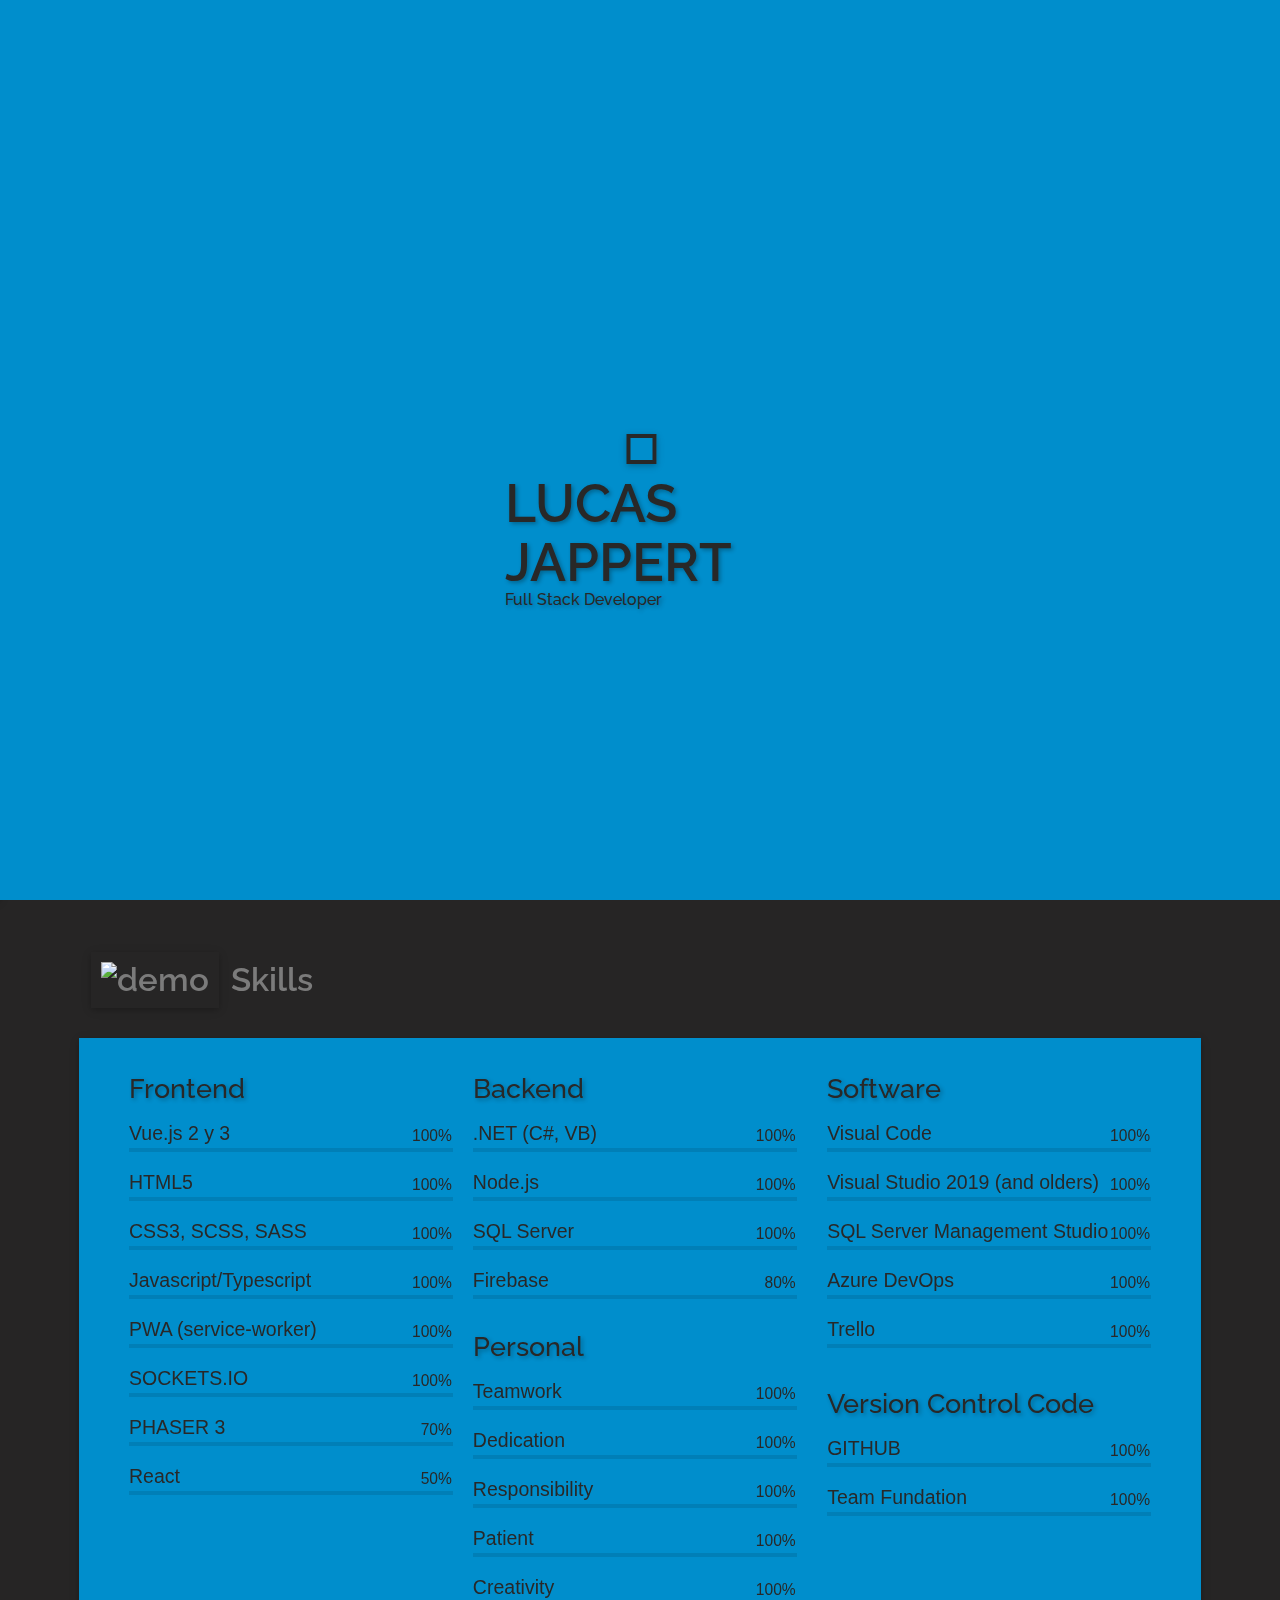
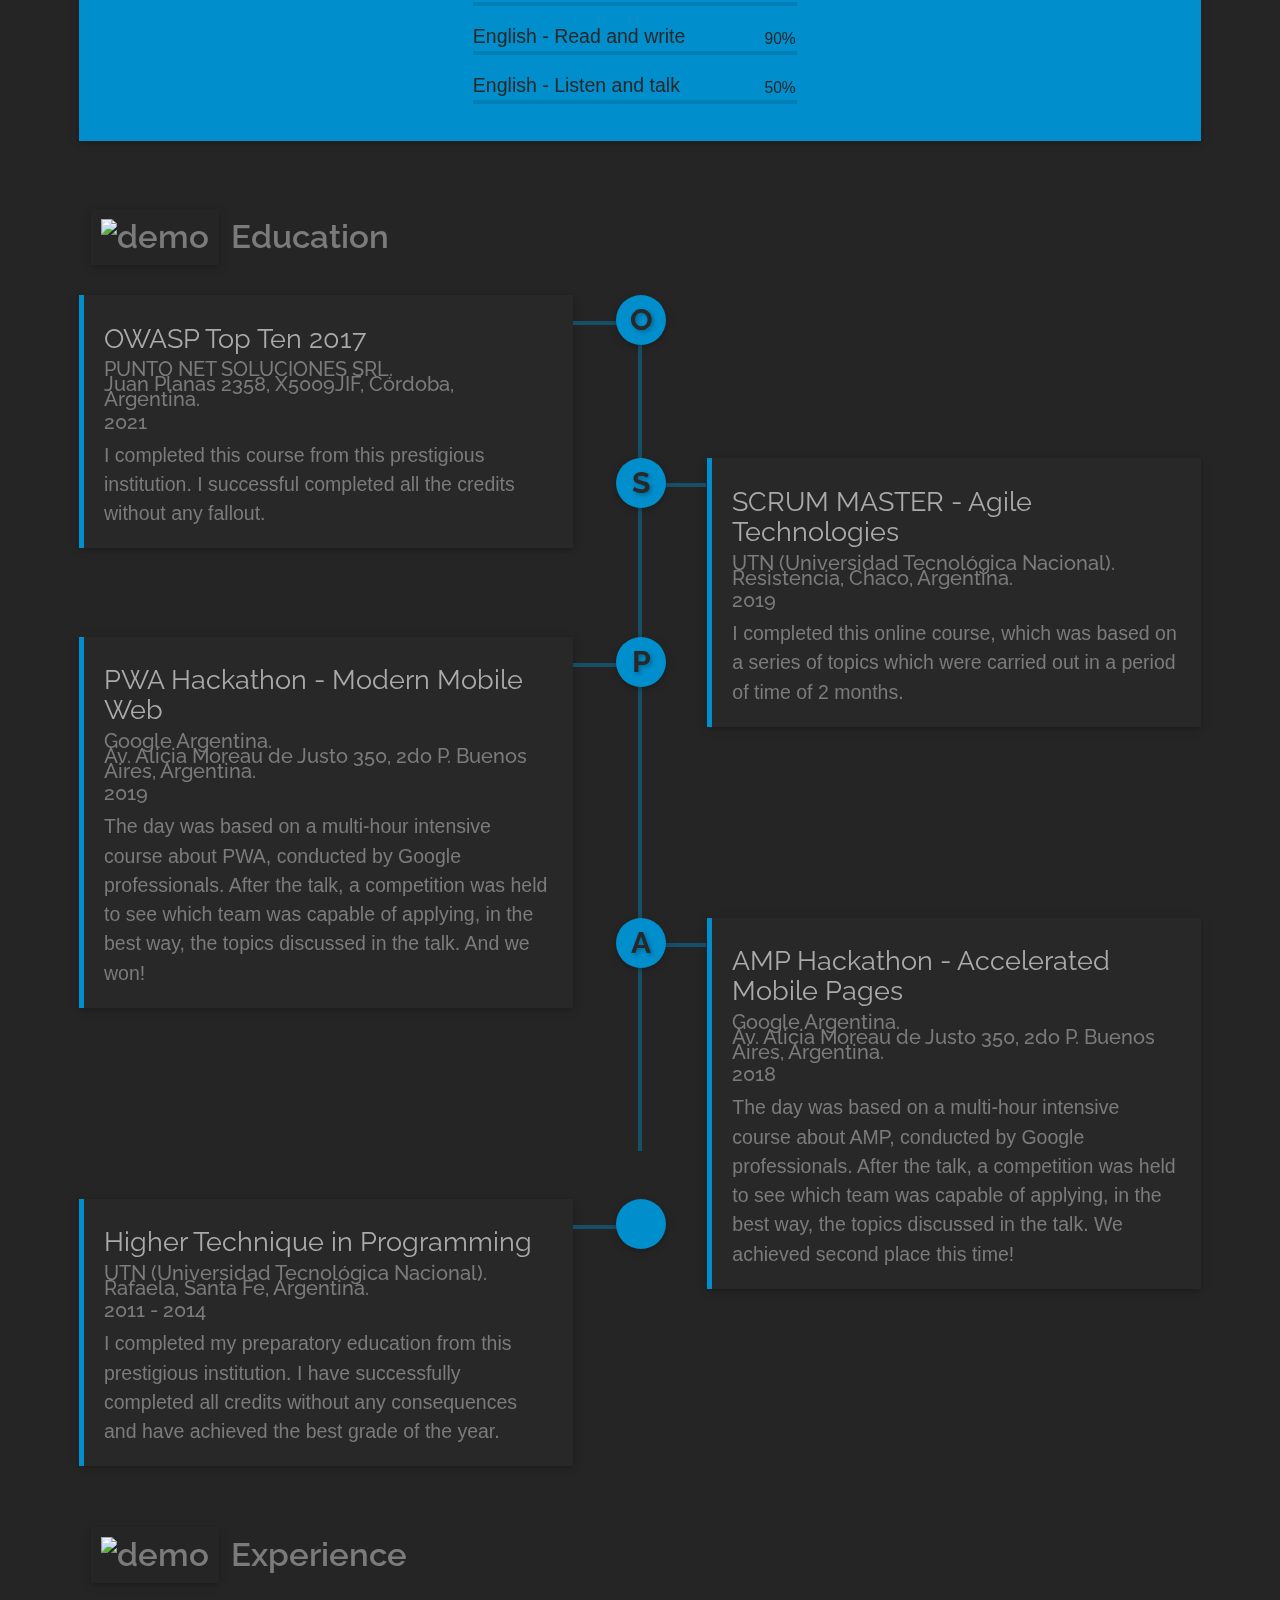
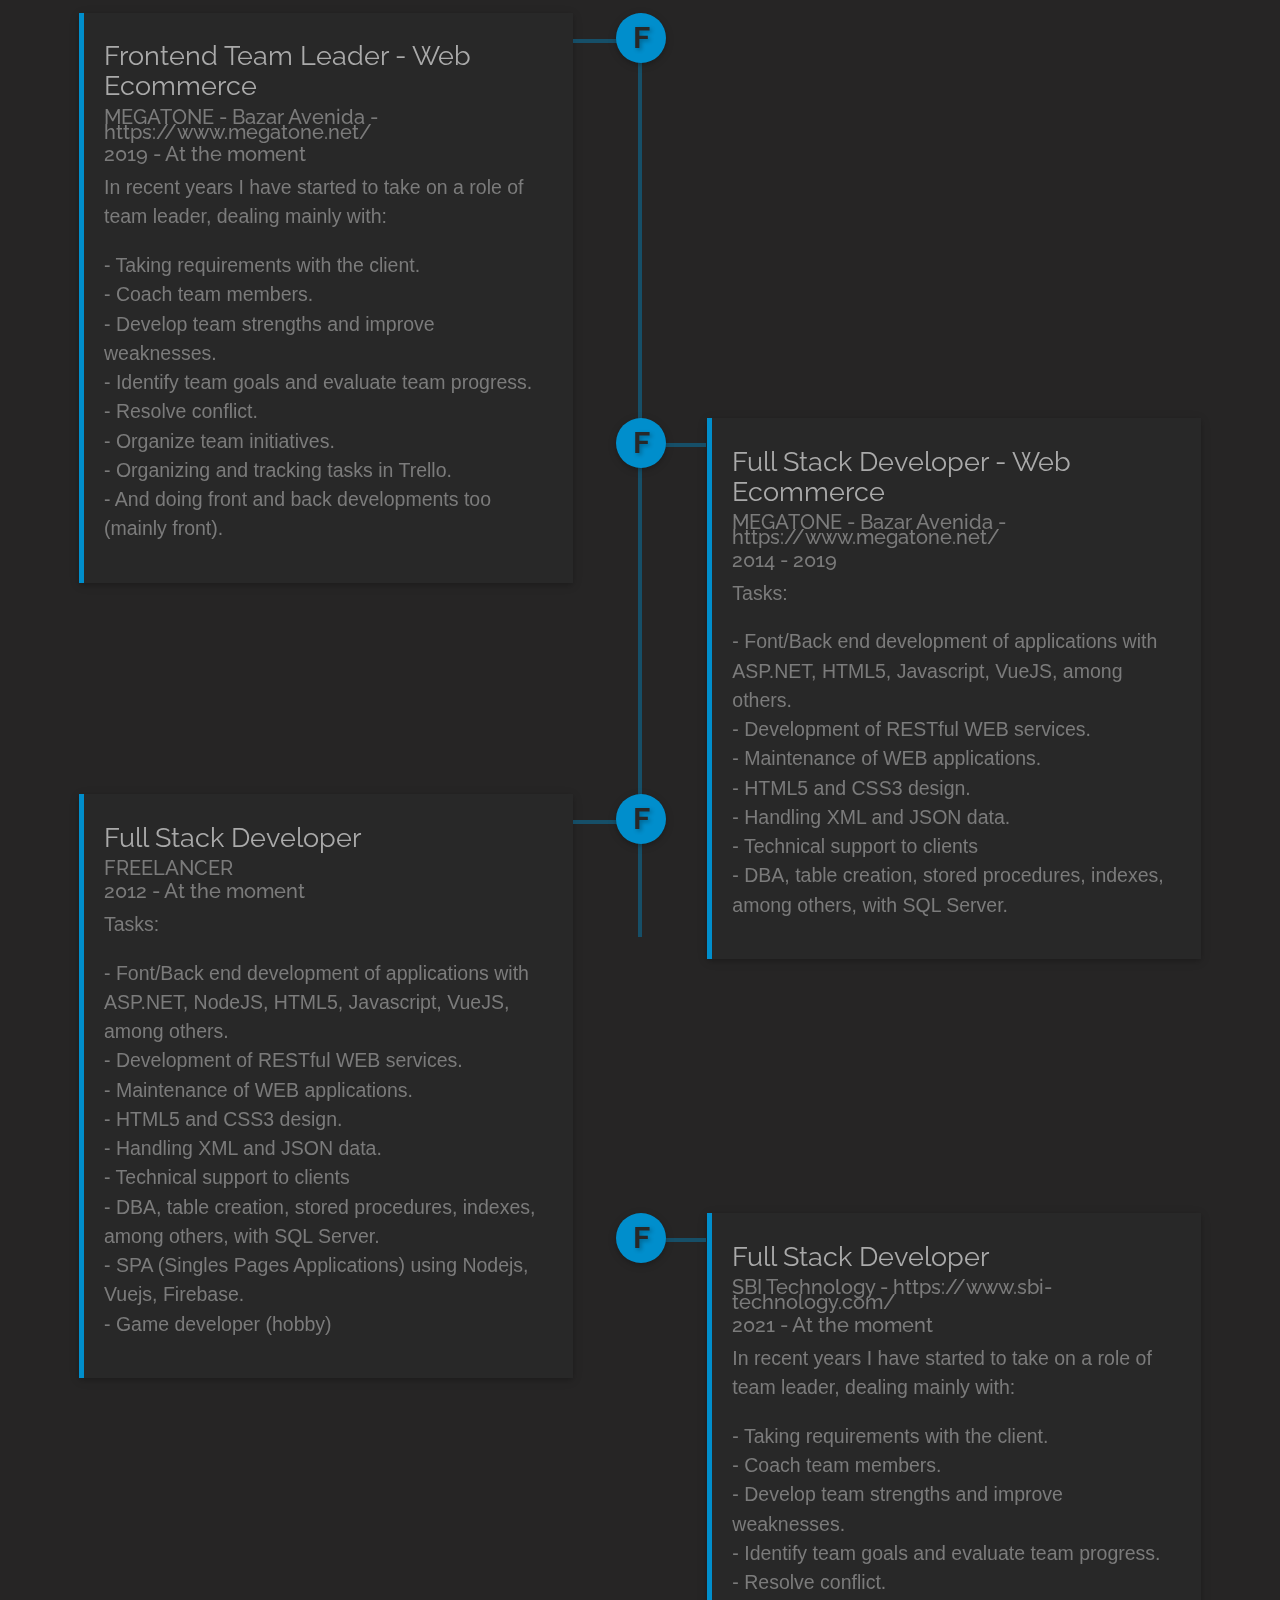
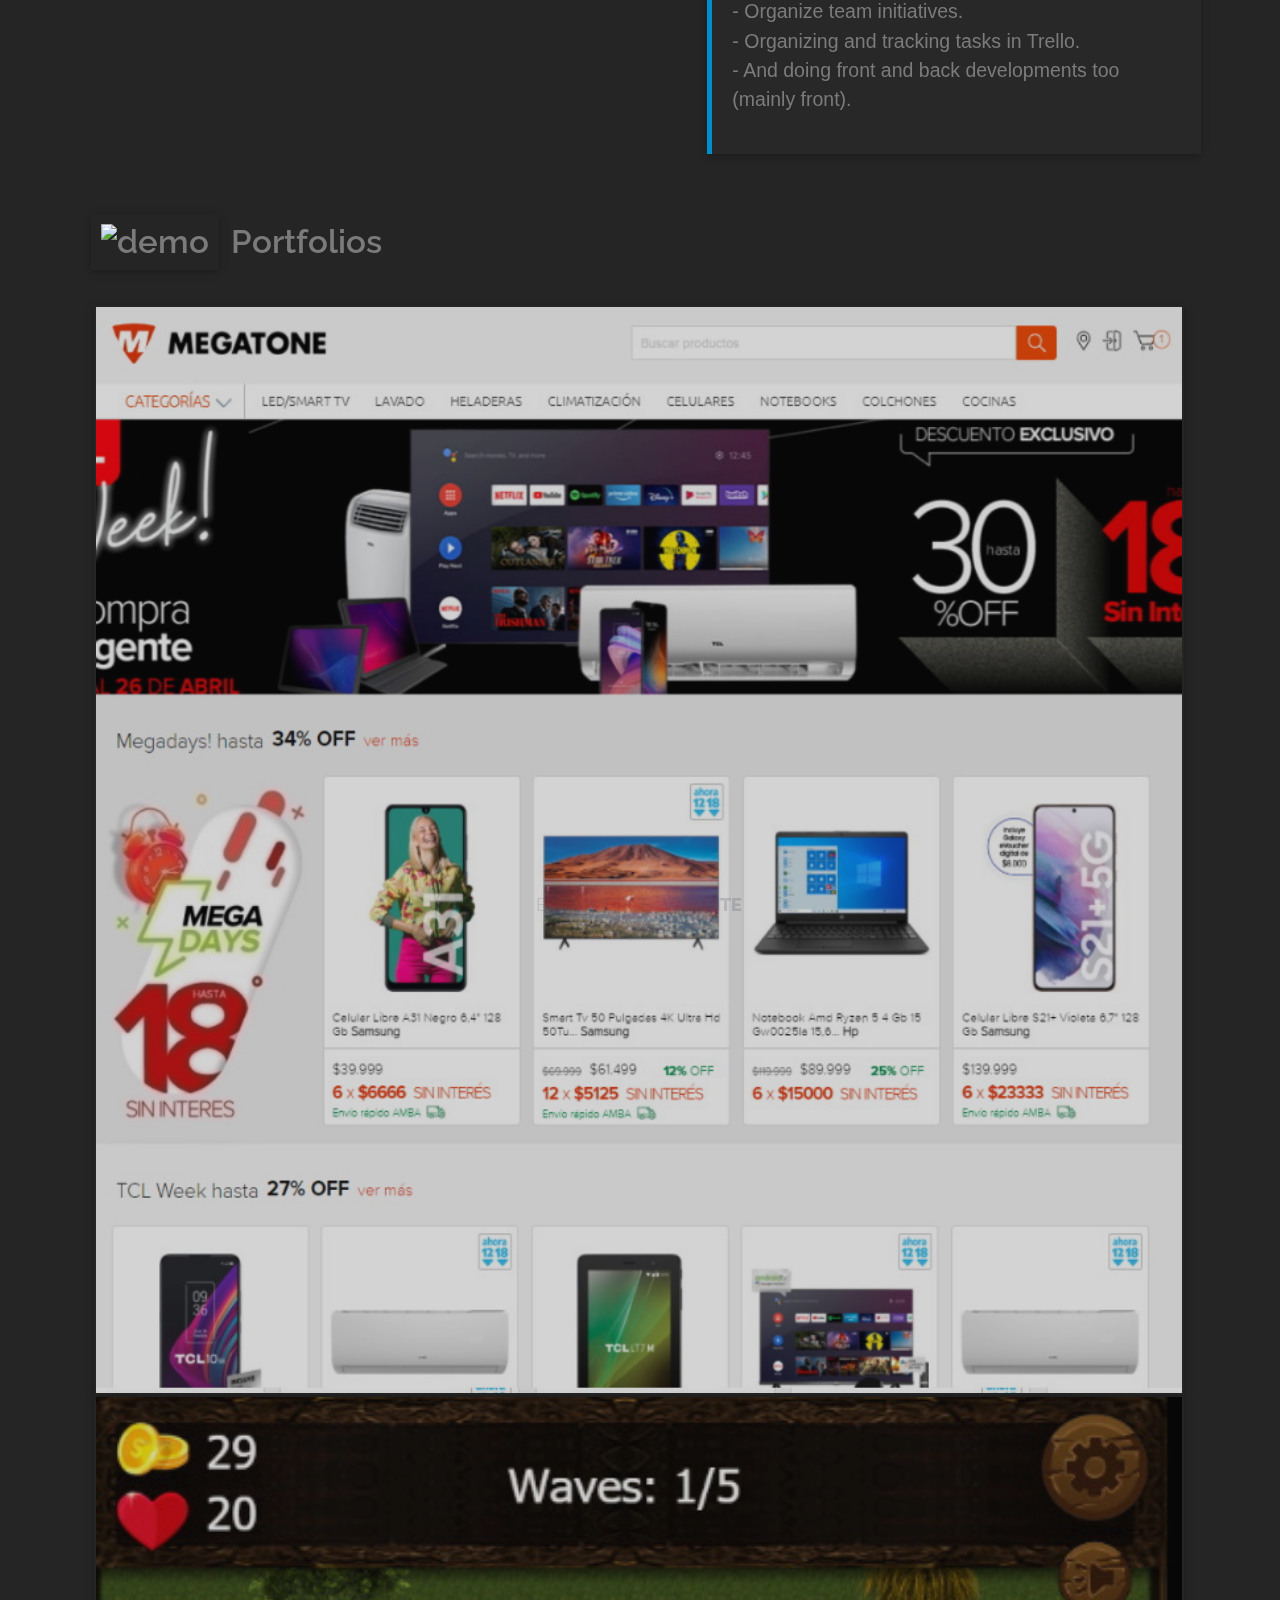
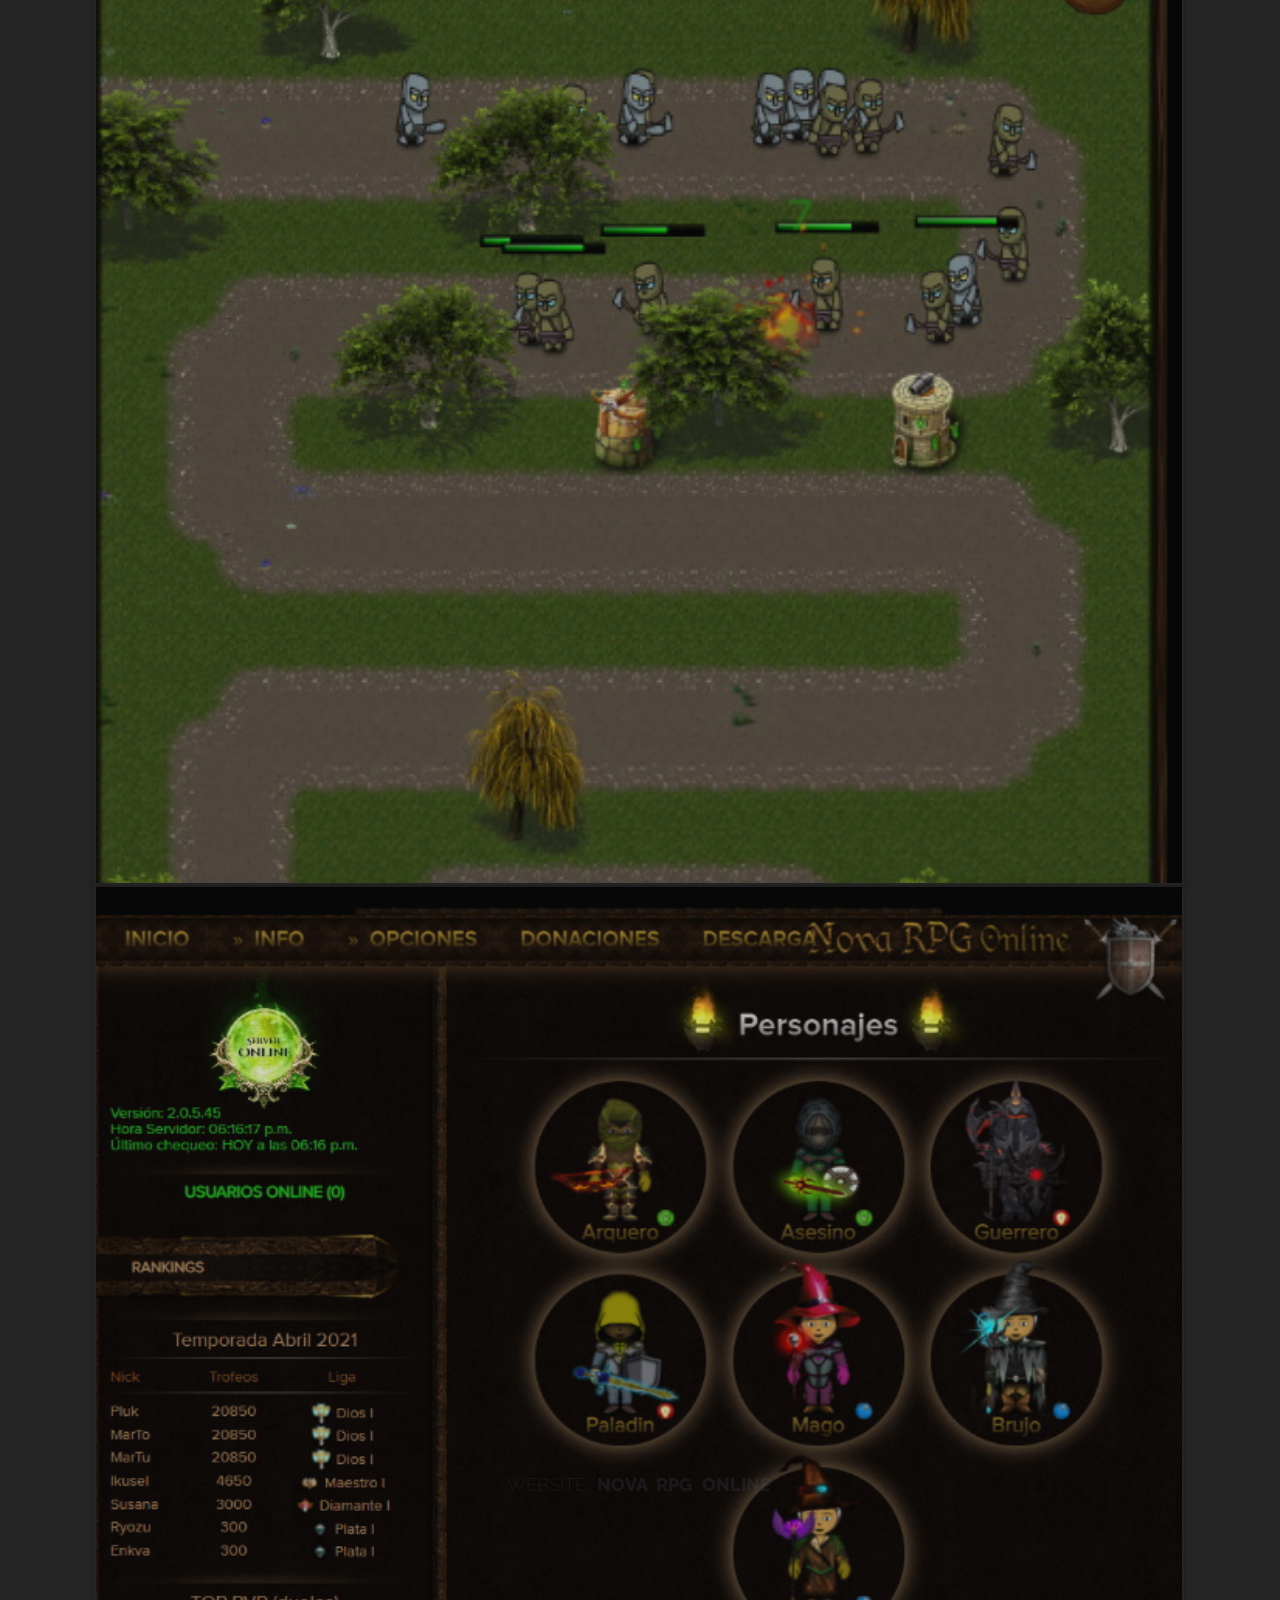
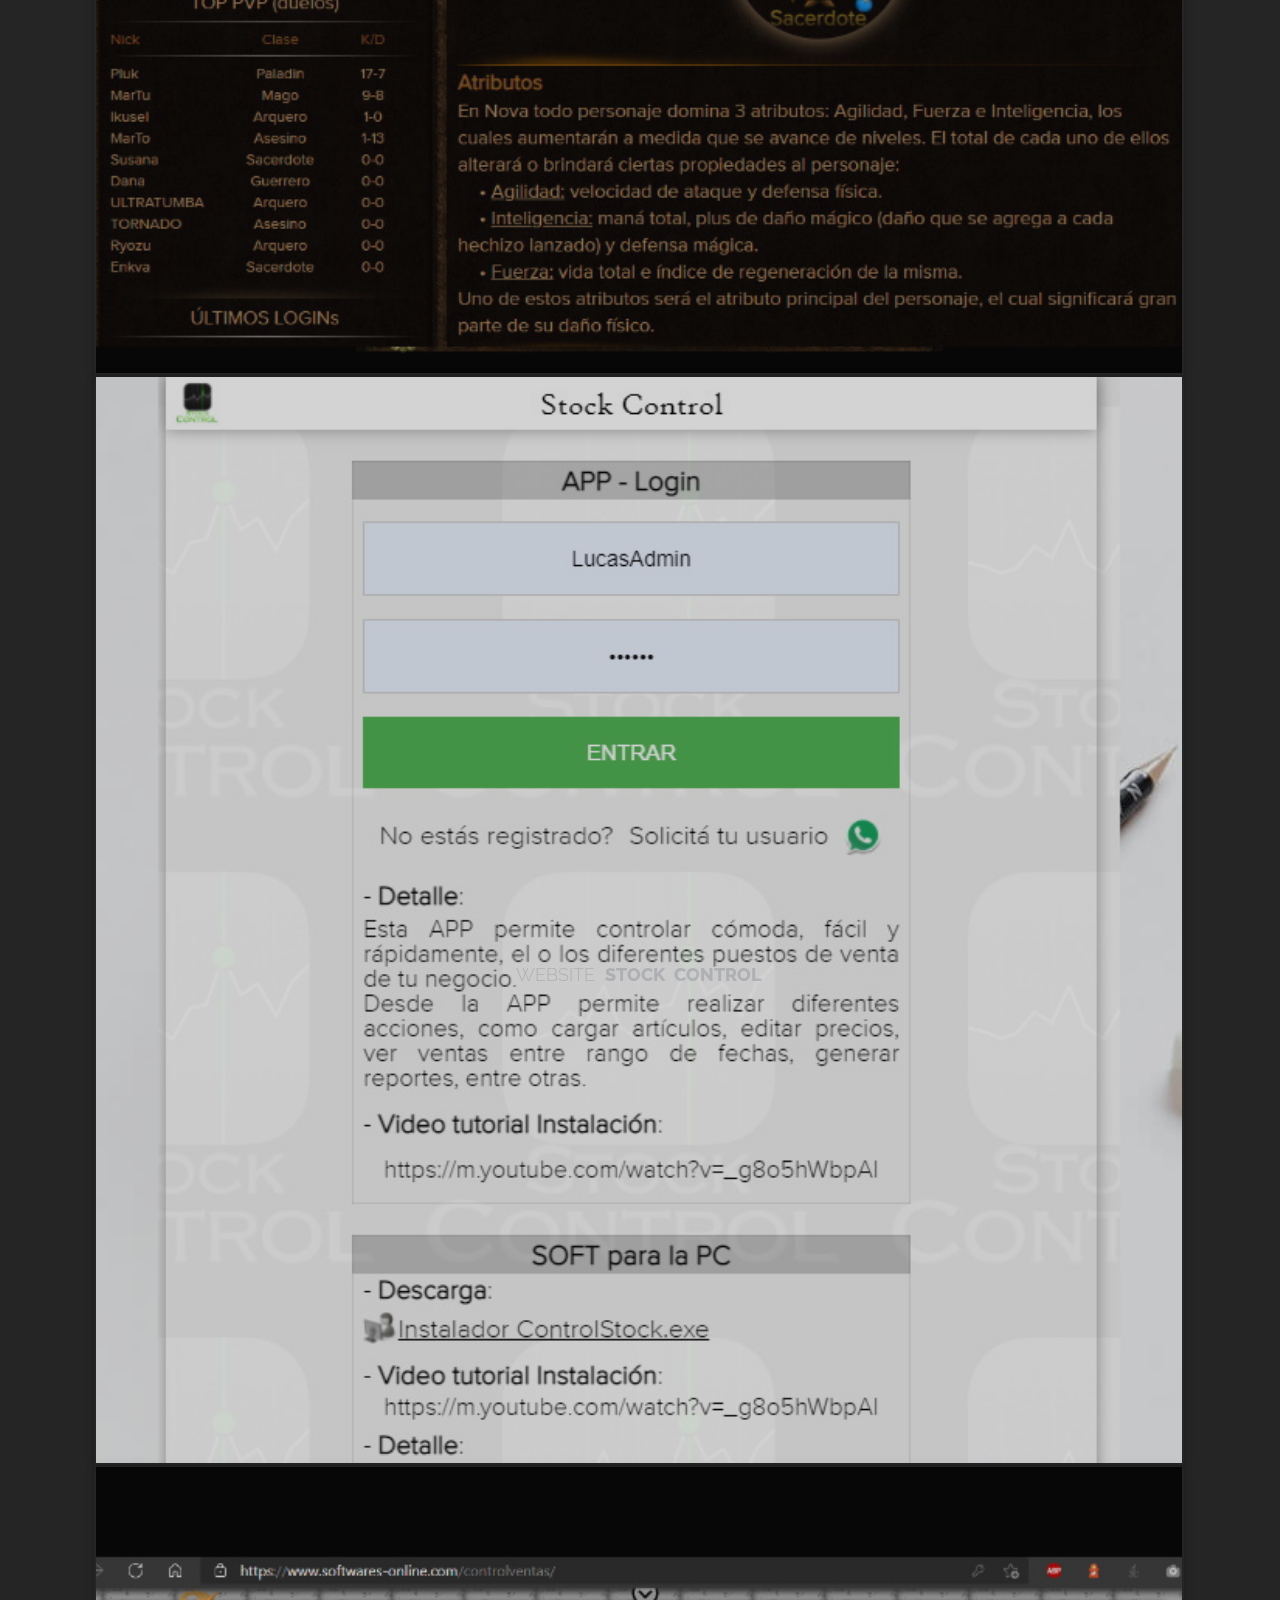
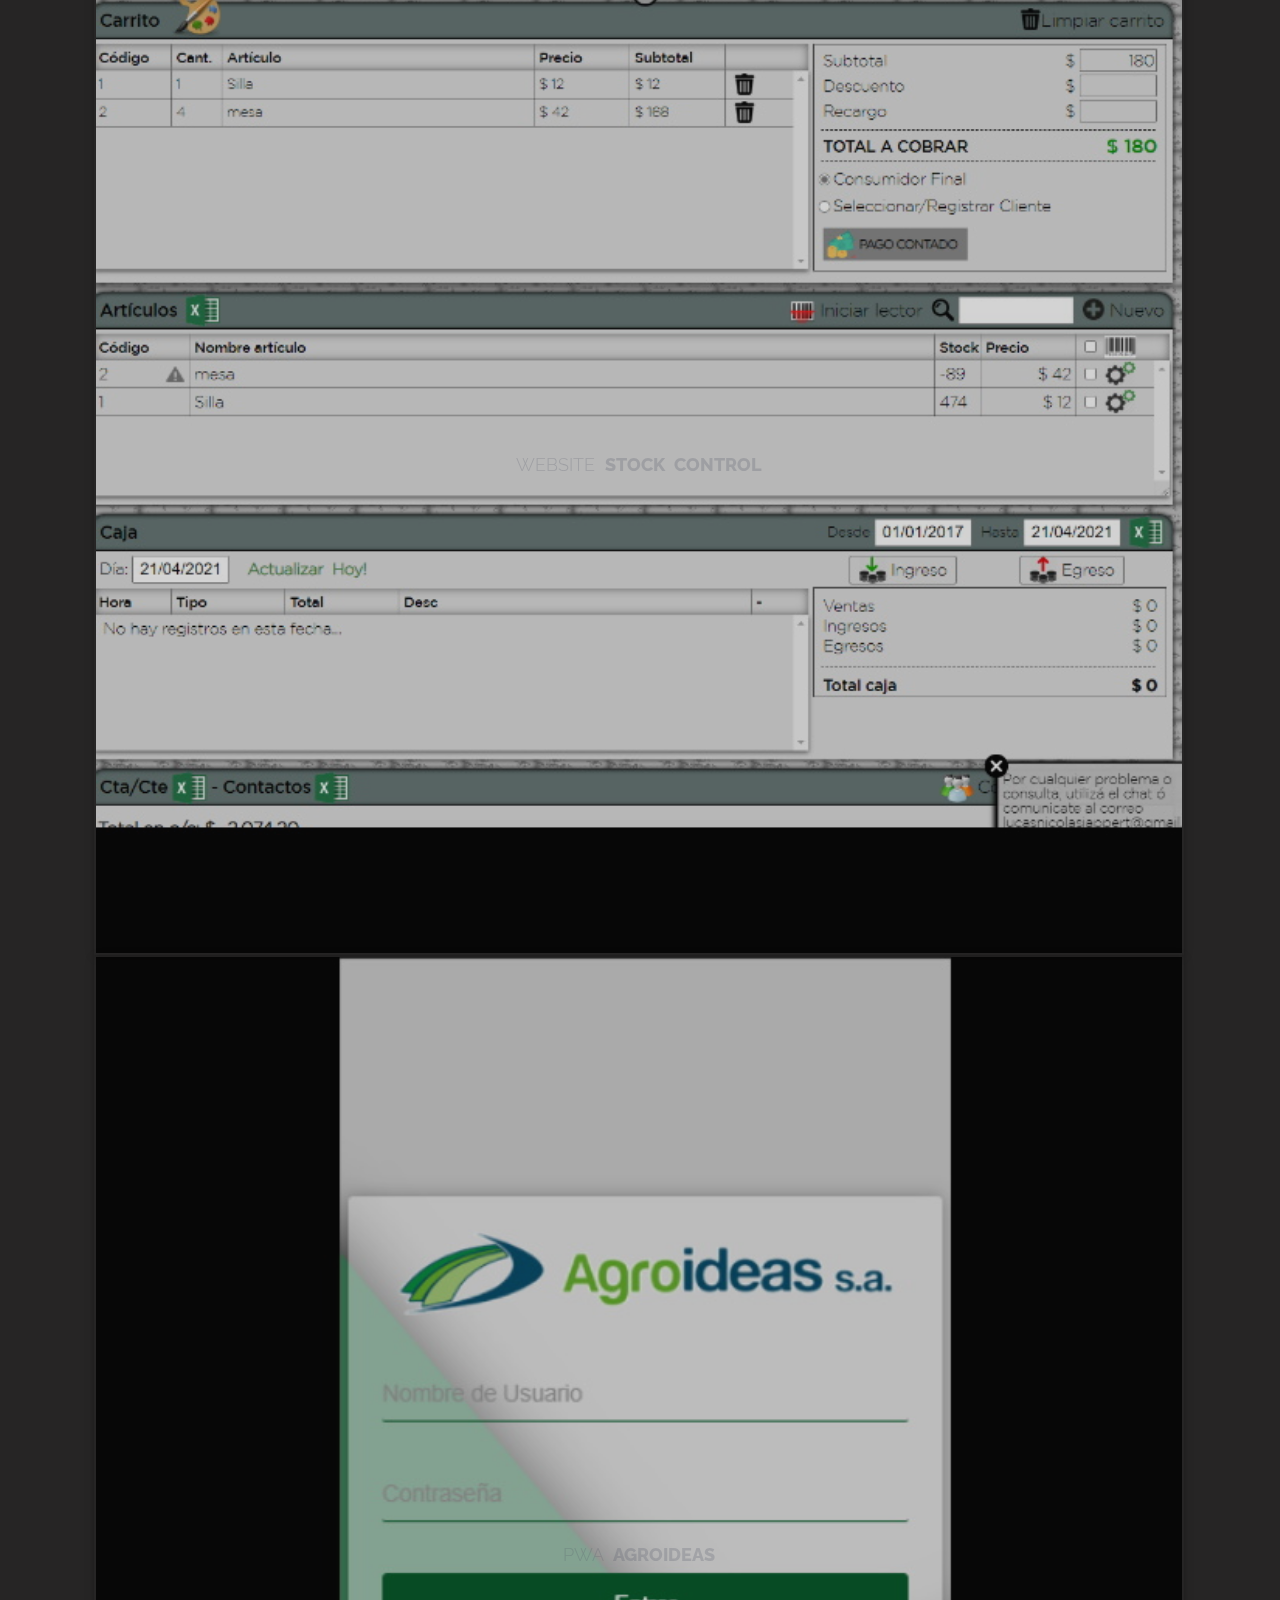
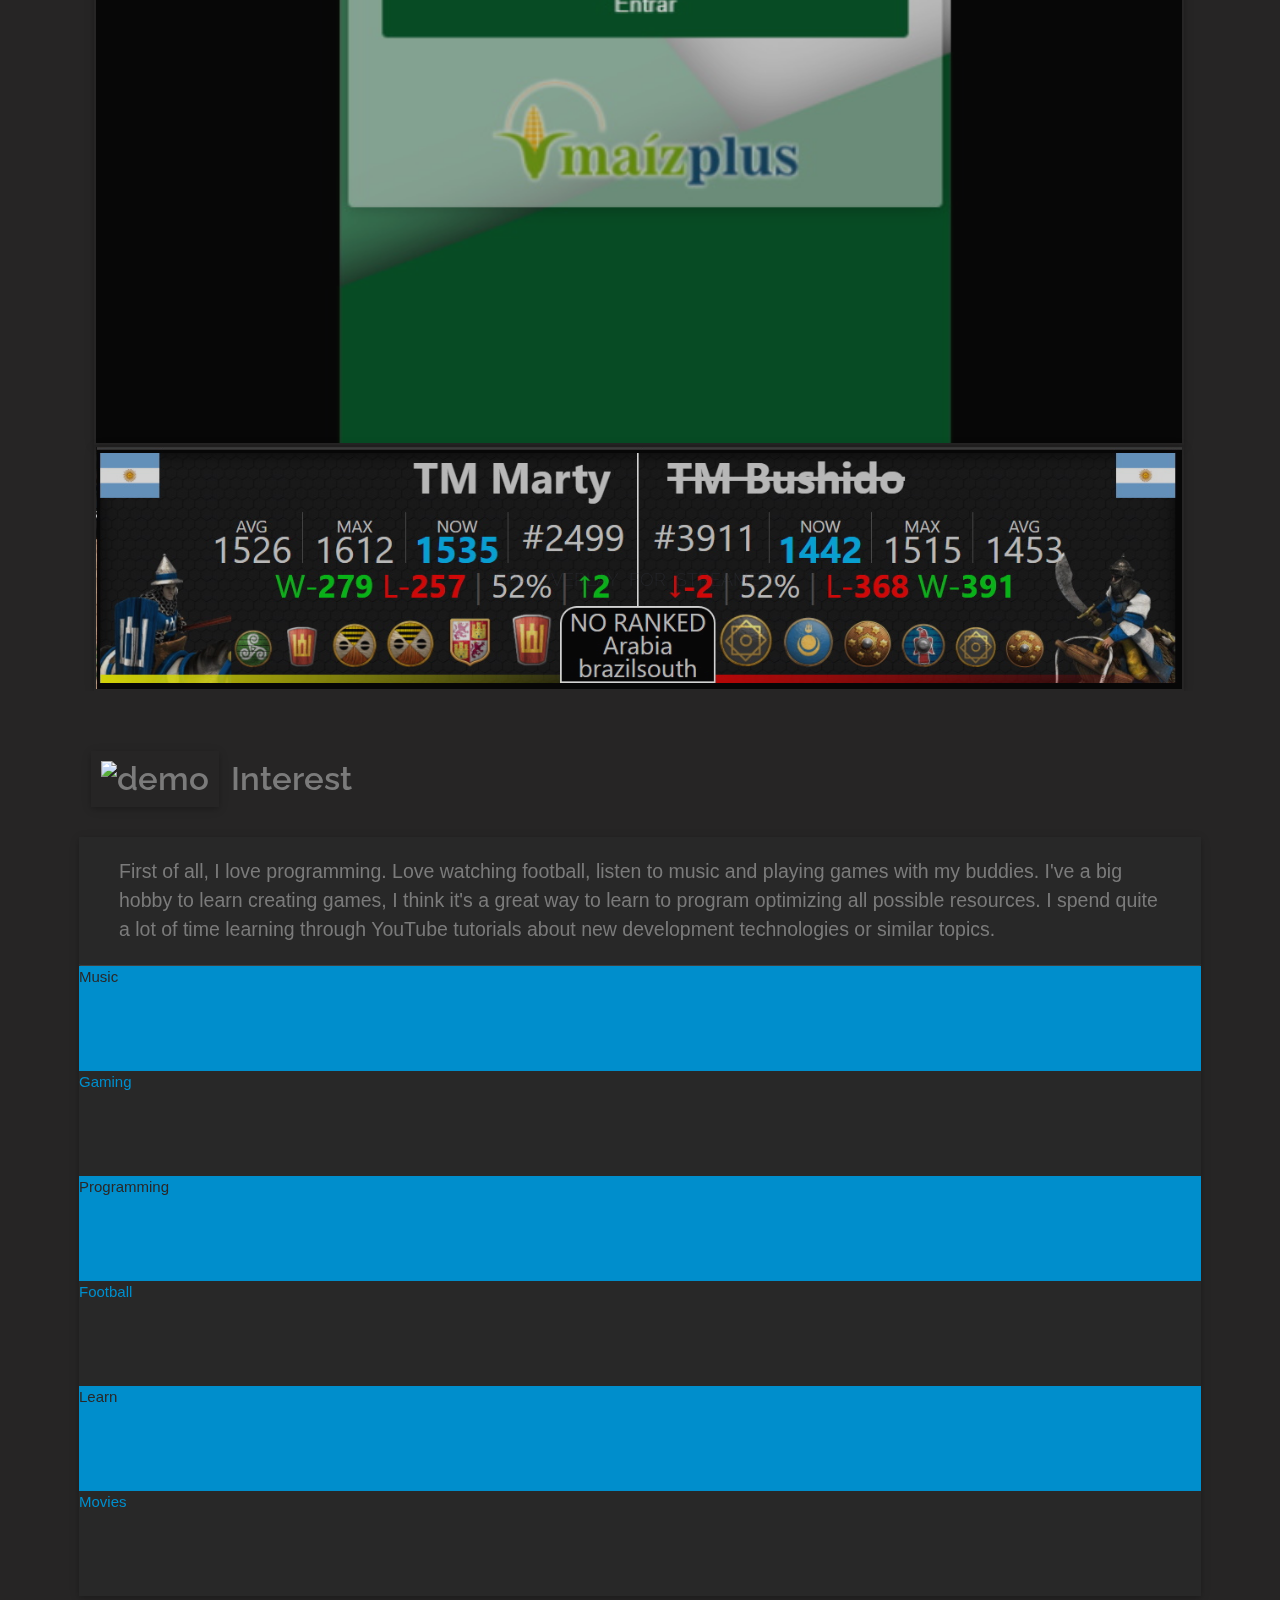
==== commit e43648e8: "Merge pull request #1 from LucasJappert/Version1" ====
--- a/index.html
+++ b/index.html
@@ -46,11 +46,13 @@
 
     <!-- CUSTOM STYLE -->
     <link href="stylesheets/style_dark_dark.css" id="switch_style" rel="stylesheet">
+    
+    <link href="./stylesheets/my-styles.css" rel="stylesheet">
 
     <meta property="og:type" content="website" />
     <meta property="og:title" content="Lucas Jappert | Full Stack Developer" />
     <meta property="og:description" content="Hello there! Welcome to my profile, I'm a full stack developer, and lately i'm so much passionate about vuejs! Here you will be able to know my skills and knowledge." />
-    <meta property="og:image" content="https://raw.githubusercontent.com/LucasJappert/MyProfile/master/images/backgrounds/ogImage1.png" />
+    <meta property="og:image" content="https://raw.githubusercontent.com/LucasJappert/myprofile/Version1/images/backgrounds/ogImage3.PNG?v=1" />
 
     <!-- Global site tag (gtag.js) - Google Analytics -->
     <script async src="https://www.googletagmanager.com/gtag/js?id=G-CHH7F3E3P7"></script>
@@ -142,9 +144,6 @@
                         <img alt="profile-image" class="img-responsive" src="images/profile/profile.png">
                         <div class="slant"></div>
 
-                        <!--EMPTY PLUS BUTTON-->
-                        <!--<div class="btn-floating btn-large add-btn"><i class="material-icons">add</i></div>-->
-
                     </div>
                     <!--VIDEO CLOSE BUTTON-->
                     <div id="close-btn" class="btn-floating icon-close">
@@ -162,55 +161,27 @@
                         <!-- CONTACT INFO -->
                         <div class="infos">
                             <div class="RenglonVar">
-                                <span><span class="Color1">var</span> <span class="Color3"> _MyProfile</span> = <span class="Color4">{</span> </span>
+                                <span><span class="Color1">const</span> <span class="Color3"> myProfile</span> = <span class="Color4">{</span> </span>
                             </div>
                             <div class="RenglonVar">
-                                <span class="Color5">_Email:</span>
+                                <span class="Color5">email:</span>
                                 <span class="Color6">"lucasnicolasjappert@gmail.com"</span>,
                             </div>
                             <div class="RenglonVar">
-                                <span class="Color5">_Birth:</span>
+                                <span class="Color5">birth:</span>
                                 <span class="Color6">"05/01/1989"</span>,
                             </div>
                             <div class="RenglonVar">
-                                <span class="Color5">_Phone:</span>
+                                <span class="Color5">phone:</span>
                                 <span class="Color6">"+54 3492 412021"</span>,
                             </div>
                             <div class="RenglonVar">
-                                <span class="Color5">_Place:</span>
+                                <span class="Color5">place:</span>
                                 <span class="Color6">"Rafaela, Argentina"</span>
                             </div>
                             <div class="RenglonVar">
                                 <span class="Color4">}</span>;
                             </div>
-
-
-                            <!-- <div class="RenglonVar">
-                                <div>var _MyProfile = {</div>
-                                <div class="Atributo">Email</div>
-
-
-                                <div class="clearfix">
-                                    <div class="title">var _MyProfile = {</div>
-                                </div>
-                                <div class="clearfix">
-                                    <div class="title">Email</div>
-                                    <div class="content"><a href="" class="">lucasnicolasjappert@gmail.com</a></div>
-                                </div>
-                                <div class="clearfix">
-                                    <div class="title">Birth</div>
-                                    <div class="content">05/01/1989</div>
-                                </div>
-                                <div class="clearfix">
-                                    <div class="title">Phone</div>
-                                    <div class="content">+54 3492 412021</div>
-                                </div>
-                                <div class="clearfix">
-                                    <div class="title">Place</div>
-                                    <div class="content">Rafaela, Santa Fe, Argentina</div>
-                                </div>
-
-                            </div> -->
                         </div>
 
                         <!--LINKS-->
@@ -221,16 +192,6 @@
                             <!-- GITHUB-->
                             <a target="_blank" href="https://github.com/LucasJappert/" class="social btn-floating blue"><i
                                     class="fa fa-github"></i></a>
-                            <!-- GOOGLE+-->
-                            <!-- <a href="#" class="social  btn-floating red"><i
-                                    class="fa fa-google-plus"></i></a> -->
-                            <!-- INSTAGRAM-->
-                            <a target="_blank" href="https://www.instagram.com/lucasjappert/" class="social  btn-floating orange darken-3"><i
-                                    class="fa fa-instagram"></i></a>
-                            <!-- FACEBOOK-->
-                            <a target="_blank" href="https://www.facebook.com/GringoRamona/"
-                               class="social btn-floating indigo"><i
-                                    class="fa fa-facebook"></i></a>
                         </div>
                     </div>
                 </div>
@@ -250,9 +211,17 @@
                     <div class="card-content">
                         <!-- ABOUT PARAGRAPH -->
                         <p>
+                            Hello there!!! 👋 <br>
+                            My name is <a href="https://github.com/LucasJappert" target="_blank" class="high-light-about">Lucas Jappert</a>.
+                            My career started around 2008 and I always liked working on the backend as well as the frontend. <br>
+                            Although there are many technologies that I have worked with, today I am fascinated with <span class="high-light-about">javascript</span> and <span class="high-light-about">typescript</span>, using <span class="high-light-about">Vuejs</span> for everything that involves the frontend and <span class="high-light-about">nodejs + express</span> for the backend. <br>
+                            I believe that javascript has always been a very powerful tool with which any type of application can be created (desktop, mobile, API, browser extensions, etc.), and that it surely still has a great future.
+                            Regarding my personality, I am a person who can adapt to any type of work, as well as bring great values and knowledge to the team.
+                        </p>
+                        <!-- <p>
                             Hello! I'm <a href="https://github.com/LucasJappert" target="_blank"><strong>Lucas Jappert</strong></a>. Senior Web Developer with over 14 years of experience specializing in front end development. Experienced with all stages of the development cycle for dynamic web projects. Having an in-depth knowledge including advanced HTML5, CSS, CSS3, SASS, LESS, JSON, JavaScript, JQuery, Vue JS, Firebase, SQL Server, .NET. Strong background in management and leadership.
                             Lately I have been working on numerous applications made with <u> <strong>Vuejs</strong> </u>, I am fascinated with it!
-                        </p>
+                        </p> -->
                     </div>
 
                     <!-- BUTTONS -->
@@ -292,7 +261,12 @@
                             <div class="CajaSkill fLeft">
                                 <!-- Front -->
                                 <div class="skills-title">
-                                    <h6 class="text-center">Frontent</h6>
+                                    <h6 class="text-center">Frontend</h6>
+                                </div>
+                                <div class="skillbar" data-percent="100%">
+                                    <div class="skillbar-title"><span>Vue.js 2 y 3</span></div>
+                                    <div class="skillbar-bar"></div>
+                                    <div class="skill-bar-percent">100%</div>
                                 </div>
                                 <div class="skillbar" data-percent="100%">
                                     <div class="skillbar-title"><span>HTML5</span></div>
@@ -305,39 +279,34 @@
                                     <div class="skill-bar-percent">100%</div>
                                 </div>
                                 <div class="skillbar" data-percent="100%">
-                                    <div class="skillbar-title"><span>Javascript, Jquery</span></div>
-                                    <div class="skillbar-bar"></div>
-                                    <div class="skill-bar-percent">100%</div>
-                                </div>
-                                <div class="skillbar" data-percent="100%">
-                                    <div class="skillbar-title"><span>Vue</span></div>
-                                    <div class="skillbar-bar"></div>
-                                    <div class="skill-bar-percent">100%</div>
-                                </div>
-                                <div class="skillbar" data-percent="95%">
+                                    <div class="skillbar-title"><span>Javascript/Typescript</span></div>
+                                    <div class="skillbar-bar"></div>
+                                    <div class="skill-bar-percent">100%</div>
+                                </div>
+                                <div class="skillbar" data-percent="100%">
                                     <div class="skillbar-title"><span>PWA (service-worker)</span></div>
                                     <div class="skillbar-bar"></div>
-                                    <div class="skill-bar-percent">95%</div>
+                                    <div class="skill-bar-percent">100%</div>
+                                </div>
+                                <div class="skillbar" data-percent="100%">
+                                    <div class="skillbar-title"><span>SOCKETS.IO</span></div>
+                                    <div class="skillbar-bar"></div>
+                                    <div class="skill-bar-percent">100%</div>
                                 </div>
                                 <!-- <div class="skillbar" data-percent="80%">
                                     <div class="skillbar-title"><span>AMP</span></div>
                                     <div class="skillbar-bar"></div>
                                     <div class="skill-bar-percent">80%</div>
                                 </div> -->
+                                <div class="skillbar" data-percent="70%">
+                                    <div class="skillbar-title"><span>PHASER 3</span></div>
+                                    <div class="skillbar-bar"></div>
+                                    <div class="skill-bar-percent">70%</div>
+                                </div>
                                 <div class="skillbar" data-percent="50%">
                                     <div class="skillbar-title"><span>React</span></div>
                                     <div class="skillbar-bar"></div>
                                     <div class="skill-bar-percent">50%</div>
-                                </div>
-                                <div class="skillbar" data-percent="50%">
-                                    <div class="skillbar-title"><span>SOCKETS.IO</span></div>
-                                    <div class="skillbar-bar"></div>
-                                    <div class="skill-bar-percent">50%</div>
-                                </div>
-                                <div class="skillbar" data-percent="70%">
-                                    <div class="skillbar-title"><span>PHASER 3</span></div>
-                                    <div class="skillbar-bar"></div>
-                                    <div class="skill-bar-percent">70%</div>
                                 </div>
                                 
                             </div>
@@ -345,27 +314,27 @@
                             <div class="CajaSkill fLeft">
                                 <div class="skills-title">
                                     <!-- Back -->
-                                    <h6 class="text-center">Back</h6>
+                                    <h6 class="text-center">Backend</h6>
                                 </div>
                                 <div class="skillbar" data-percent="100%">
                                     <div class="skillbar-title"><span>.NET (C#, VB)</span></div>
                                     <div class="skillbar-bar"></div>
                                     <div class="skill-bar-percent">100%</div>
                                 </div>
-                                <div class="skillbar" data-percent="95%">
+                                <div class="skillbar" data-percent="100%">
                                     <div class="skillbar-title"><span>Node.js</span></div>
                                     <div class="skillbar-bar"></div>
-                                    <div class="skill-bar-percent">95%</div>
-                                </div>
-                                <div class="skillbar" data-percent="95%">
+                                    <div class="skill-bar-percent">100%</div>
+                                </div>
+                                <div class="skillbar" data-percent="100%">
                                     <div class="skillbar-title"><span>SQL Server</span></div>
                                     <div class="skillbar-bar"></div>
-                                    <div class="skill-bar-percent">95%</div>
-                                </div>
-                                <div class="skillbar" data-percent="90%">
+                                    <div class="skill-bar-percent">100%</div>
+                                </div>
+                                <div class="skillbar" data-percent="80%">
                                     <div class="skillbar-title"><span>Firebase</span></div>
                                     <div class="skillbar-bar"></div>
-                                    <div class="skill-bar-percent">90%</div>
+                                    <div class="skill-bar-percent">80%</div>
                                 </div>
                             </div>
 
@@ -384,10 +353,15 @@
                                     <div class="skillbar-bar"></div>
                                     <div class="skill-bar-percent">100%</div>
                                 </div>
-                                <div class="skillbar" data-percent="95%">
+                                <div class="skillbar" data-percent="100%">
                                     <div class="skillbar-title"><span>SQL Server Management Studio</span></div>
                                     <div class="skillbar-bar"></div>
-                                    <div class="skill-bar-percent">95%</div>
+                                    <div class="skill-bar-percent">100%</div>
+                                </div>
+                                <div class="skillbar" data-percent="100%">
+                                    <div class="skillbar-title"><span>Azure DevOps</span></div>
+                                    <div class="skillbar-bar"></div>
+                                    <div class="skill-bar-percent">100%</div>
                                 </div>
                                 <div class="skillbar" data-percent="100%">
                                     <div class="skillbar-title"><span>Trello</span></div>
@@ -442,15 +416,15 @@
                                     <div class="skillbar-bar"></div>
                                     <div class="skill-bar-percent">100%</div>
                                 </div>
-                                <div class="skillbar" data-percent="95%">
+                                <div class="skillbar" data-percent="100%">
                                     <div class="skillbar-title"><span>Creativity</span></div>
                                     <div class="skillbar-bar"></div>
-                                    <div class="skill-bar-percent">95%</div>
-                                </div>
-                                <div class="skillbar" data-percent="95%">
+                                    <div class="skill-bar-percent">100%</div>
+                                </div>
+                                <div class="skillbar" data-percent="90%">
                                     <div class="skillbar-title"><span>English - Read and write</span></div>
                                     <div class="skillbar-bar"></div>
-                                    <div class="skill-bar-percent">95%</div>
+                                    <div class="skill-bar-percent">90%</div>
                                 </div>
                                 <div class="skillbar" data-percent="50%">
                                     <div class="skillbar-title"><span>English - Listen and talk</span></div>
@@ -741,6 +715,42 @@
                     </div>
                 </div>
             </div>
+            
+            <!-- SBI -->
+            <div class="timeline-block">
+                <!-- DOT -->
+                <div class="timeline-dot"><h6>F</h6></div>
+                <!-- TIMELINE CONTENT -->
+                <div class="card timeline-content">
+                    <div class="card-content">
+                        <!-- TIMELINE TITLE -->
+                        <h6 class="timeline-title">Full Stack Developer</h6>
+                        <!-- TIMELINE TITLE INFO -->
+                        <div class="timeline-info">
+                            <h6>
+                                <small>SBI Technology - <a target="_blank" href="https://www.sbi-technology.com/">https://www.sbi-technology.com/</a></small>
+                            </h6>
+                            <h6>
+                                <small>2021 - At the moment</small>
+                            </h6>
+                        </div>
+                        <!-- TIMELINE PARAGRAPH -->
+                        <p>
+                            In recent years I have started to take on a role of team leader, dealing mainly with:
+                            <ul>
+                                <li>- Taking requirements with the client.</li>
+                                <li>- Coach team members.</li>
+                                <li>- Develop team strengths and improve weaknesses.</li>
+                                <li>- Identify team goals and evaluate team progress.</li>
+                                <li>- Resolve conflict.</li>
+                                <li>- Organize team initiatives.</li>
+                                <li>- Organizing and tracking tasks in Trello.</li>
+                                <li>- And doing front and back developments too (mainly front).</li>
+                            </ul>
+                        </p>
+                    </div>
+                </div>
+            </div>
 
 
         </div>
--- a/stylesheets/style_dark_dark.css
+++ b/stylesheets/style_dark_dark.css
@@ -16,7 +16,6 @@
 }
 h1, h2, h3, h4, h5, h6{font-family:'Raleway', sans-serif;}
 h4{font-size:2.18rem;line-height:110%;margin:1.14rem 0 0.912rem 0;}
-p, a, li, label, input, blockquote, cite, div{font-family:'Muli', sans-serif;}
 p{color:#757575;}
 a{color:#7b7b7b;}
 a:hover{color:#00B2FF;text-decoration:none;}
@@ -34,11 +33,17 @@
 .hide-overflow{overflow:hidden !important;}
 .toast{background-color:#008ECC;}
 .card{position:relative;background-color:#282828;transition:box-shadow .25s;-webkit-transition:box-shadow .25s;border-radius:0 !important;margin:8px 0;}
-.card .card-content{padding:20px 40px;border-radius:0 0 2px 2px;overflow: hidden;}
+.card .card-content{
+    padding:20px 40px;border-radius:0 0 2px 2px;overflow: hidden;
+    font-size:1.3rem;
+}
 @media (max-width:999px){
     .card .card-content{padding:20px 20px;}
 }
-.card .card-content p{margin:0;color:inherit;text-align:center;}
+.card .card-content p{
+    margin:0;color:inherit;
+    text-align: left;
+}
 .modal{padding-right:0 !important;padding-left:0 !important;}
 .modal .modal-content{border-radius:0 !important;background-color:#282828;color:#7b7b7b;}
 .modal .modal-content .modal-body{position:relative;padding:0 40px;text-align:justify;}
@@ -135,7 +140,7 @@
 #v-card-holder #v-card .info-headings{max-width:514px;}
 #v-card-holder #v-card .info-headings h4{display:block;width:100%;font-weight:900;color:#7b7b7b;text-shadow:2px 2px 4px rgba(0, 0, 0, 0.29);}
 #v-card-holder #v-card .info-headings h6{display:block;width:100%;font-weight:300;margin-top:-10px;margin-bottom:30px;font-size:1.6em;color:#7b7b7b;text-shadow:2px 2px 4px rgba(0, 0, 0, 0.29);}
-#v-card-holder #v-card .infos{width:100%; display:inline-block; font-family: 'Muli', sans-serif;box-sizing:border-box; max-width:100%;}
+#v-card-holder #v-card .infos{width:100%; display:inline-block;box-sizing:border-box; max-width:100%;}
 #v-card-holder #v-card .infos .profile-list .title{display:block;float:left;color:#7b7b7b;line-height:26px;height:26px;}
 #v-card-holder #v-card .infos .profile-list .title i{font-size:23px;}
 #v-card-holder #v-card .infos .profile-list .title .fa{padding-left:2px;}
--- a/stylesheets/my-styles.css
+++ b/stylesheets/my-styles.css
@@ -0,0 +1,6 @@
+body {
+    font-family: -apple-system, BlinkMacSystemFont, "Segoe UI", Roboto, Helvetica, Arial, sans-serif, "Apple Color Emoji", "Segoe UI Emoji", "Segoe UI Symbol";
+}
+.high-light-about{
+    color: #ccc;
+}